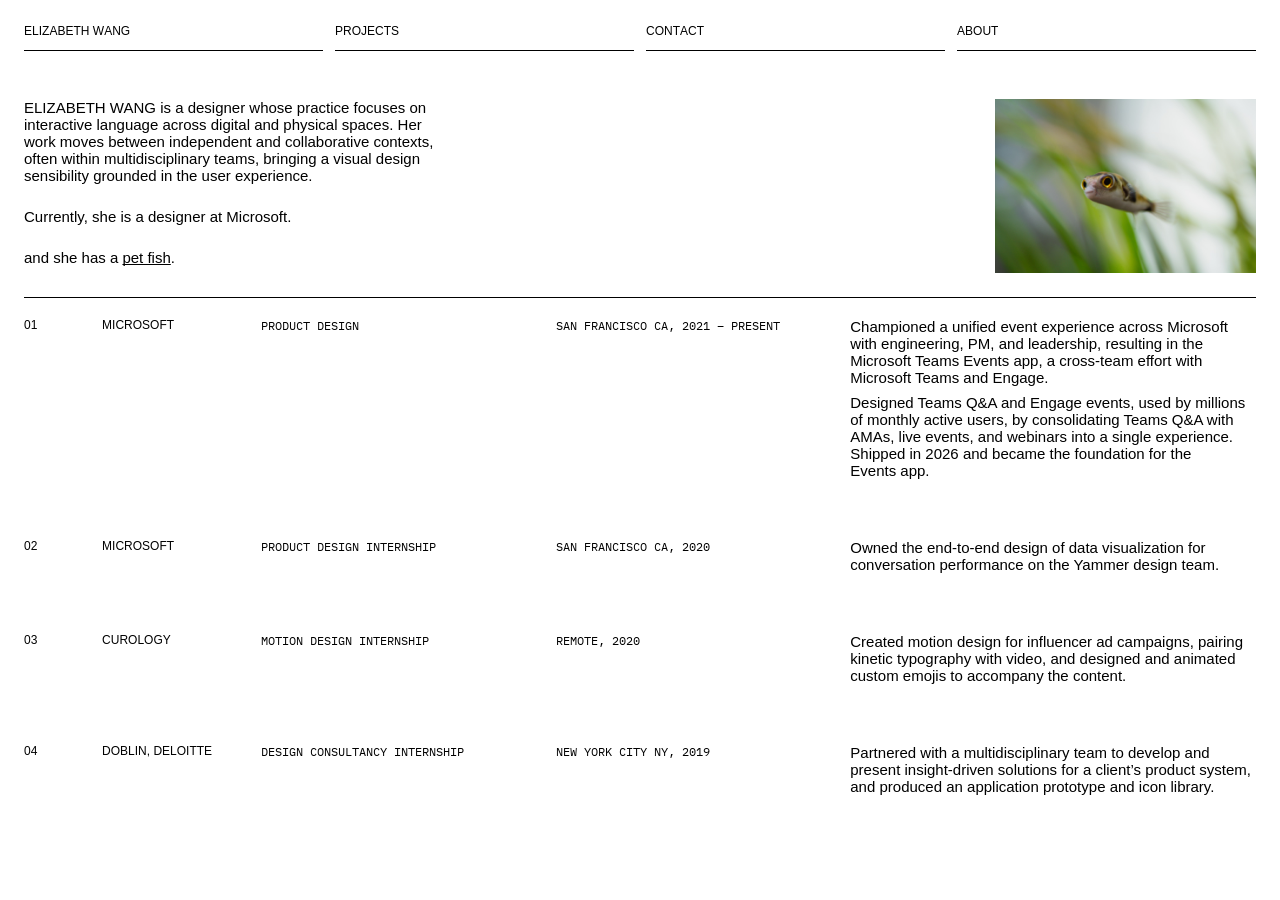
==== about.html @ db86a743 "Emoji Motion: reveal on scroll, larger camera Co-Authored-By: Claude Opus 5.5 <noreply@anthropic.com" ====
<!doctype html>
<html lang="en">
  <head>
    <meta charset="utf-8" />
    <meta name="viewport" content="width=device-width, initial-scale=1" />
    <link rel="icon" href="favicon-32.png" sizes="32x32" type="image/png" />
    <link rel="icon" href="favicon.svg" type="image/svg+xml" />
    <link rel="apple-touch-icon" href="apple-touch-icon.png" />
    <title>About — Elizabeth Wang</title>
    <meta name="description" content="About Elizabeth Wang — designer at Microsoft." />
    <link rel="preconnect" href="https://fonts.googleapis.com" />
    <link rel="preconnect" href="https://fonts.gstatic.com" crossorigin />
    <link href="https://fonts.googleapis.com/css2?family=IBM+Plex+Mono&display=swap" rel="stylesheet" />
    <link rel="stylesheet" href="styles.css?v=20261118o" />
    <script>
      // Theme before first paint. A saved choice (from clicking the circle) wins;
      // otherwise first-time visitors get dark mode when it is night in San Francisco.
      (function () {
        var NIGHT_START = 18; // 6 PM
        var NIGHT_END = 6; // 6 AM
        var theme = null;
        try {
          theme = localStorage.getItem("theme");
        } catch (e) {}
        if (theme !== "dark" && theme !== "light") {
          var hour = Number(
            new Intl.DateTimeFormat("en-US", { timeZone: "America/Los_Angeles", hour: "numeric", hourCycle: "h23" }).format(new Date())
          );
          theme = hour >= NIGHT_START || hour < NIGHT_END ? "dark" : "light";
        }
        if (theme === "dark") document.documentElement.dataset.theme = "dark";
      })();
    </script>
  </head>
  <body>
    <div class="page-about">
      <header class="site-header">
        <nav class="nav-item">
          <a href="index.html">Elizabeth Wang</a>
          <img class="rule" src="assets/icons/rule.svg" alt="" />
        </nav>
        <div class="nav-item nav-dropdown">
          <button class="nav-button" type="button" aria-expanded="false" aria-controls="projects-menu">Projects</button>
          <img class="rule" src="assets/icons/rule.svg" alt="" />
          <div id="projects-menu" class="dropdown-menu">
            <a class="split-target" href="events-app.html">Teams Events App</a>
            <a class="split-target" href="teams-qa.html">Teams Q&amp;A + Engage Events</a>
            <a class="split-target" href="bell-plus.html">bell.plus</a>
            <a class="split-target" href="emoji-motion.html">Emoji Motion Design</a>
            <a class="split-target" href="play.html" data-transition>Play</a>
          </div>
        </div>
        <div class="nav-item nav-dropdown">
          <button class="nav-button" type="button" aria-expanded="false" aria-controls="contact-menu">Contact</button>
          <img class="rule" src="assets/icons/rule.svg" alt="" />
          <div id="contact-menu" class="dropdown-menu">
            <button class="copy-email" type="button" data-email="wange1128@gmail.com" aria-label="Copy email address">
              <span class="copy-label copy-label--default split-target">Email</span>
              <span class="copy-label copy-label--done" aria-hidden="true">Copied email</span>
            </button>
            <a class="split-target" href="https://www.linkedin.com/in/elizabeth-wang-design/" target="_blank" rel="noopener">LinkedIn</a>
          </div>
        </div>
        <div class="nav-item nav-about">
          <a href="about.html" aria-current="page">About</a>
          <img class="rule" src="assets/icons/rule.svg" alt="" />
        </div>
        <button class="menu-toggle" type="button" aria-expanded="false" aria-controls="mobile-menu">[MENU]</button>
      </header>

      <nav id="mobile-menu" class="mobile-menu" aria-label="Menu" hidden>
        <div class="nav-item">
          <a href="index.html#projects">Projects</a>
          <img class="rule" src="assets/icons/rule.svg" alt="" />
        </div>
        <div class="nav-item">
          <button class="copy-email" type="button" data-email="wange1128@gmail.com" aria-label="Copy email address">
            <span class="copy-label copy-label--default split-target">Email</span>
            <span class="copy-label copy-label--done" aria-hidden="true">Copied email</span>
          </button>
          <img class="rule" src="assets/icons/rule.svg" alt="" />
        </div>
        <div class="nav-item">
          <a href="about.html" aria-current="page">About</a>
          <img class="rule" src="assets/icons/rule.svg" alt="" />
        </div>
      </nav>

      <main>
        <section class="intro">
          <div class="intro-text">
            <p>
              ELIZABETH WANG is a designer whose practice focuses on interactive
              language across digital and physical spaces. Her work moves between
              independent and collaborative contexts, often within
              multidisciplinary teams, bringing a visual design sensibility
              grounded in the user experience.
            </p>
            <p>Currently, she is a designer at Microsoft.</p>
            <p>and she has a <a href="https://friend.fish" target="_blank" rel="noopener" data-hover-video="assets/images/friend-fish.mp4">pet fish</a>.</p>
          </div>
          <img
            id="pet-fish"
            class="intro-photo"
            src="assets/images/pet-fish.jpg"
            alt="A small pufferfish swimming among green aquarium plants"
          />
        </section>

        <div class="divider">
          <img class="rule" src="assets/icons/rule.svg" alt="" />
        </div>

        <section class="experience" aria-label="Experience">
          <div class="experience-table">
            <div class="experience-row">
              <p class="num">01</p>
              <p class="company">Microsoft</p>
              <p class="role mono">Product design</p>
              <p class="place mono">San Francisco CA, 2021 – Present</p>
              <div class="desc">
                <p>
                  Championed a unified event experience across Microsoft with
                  engineering, PM, and leadership, resulting in the Microsoft
                  Teams Events app, a cross-team effort with Microsoft Teams and
                  Engage.
                </p>
                <p>
                  Designed Teams Q&amp;A and Engage events, used by millions of
                  monthly active users, by consolidating Teams Q&amp;A with AMAs,
                  live events, and webinars into a single experience. Shipped in
                  2026 and became the foundation for the Events app.
                </p>
              </div>
            </div>

            <div class="experience-row">
              <p class="num">02</p>
              <p class="company">Microsoft</p>
              <p class="role mono">Product design internship</p>
              <p class="place mono">San Francisco CA, 2020</p>
              <div class="desc">
                <p>
                  Owned the end-to-end design of data visualization for
                  conversation performance on the Yammer design team.
                </p>
              </div>
            </div>

            <div class="experience-row">
              <p class="num">03</p>
              <p class="company">curology</p>
              <p class="role mono">Motion design internship</p>
              <p class="place mono">Remote, 2020</p>
              <div class="desc">
                <p>
                  Created motion design for influencer ad campaigns, pairing
                  kinetic typography with video, and designed and animated custom
                  emojis to accompany the content.
                </p>
              </div>
            </div>

            <div class="experience-row">
              <p class="num">04</p>
              <p class="company">Doblin, Deloitte</p>
              <p class="role mono">Design consultancy internship</p>
              <p class="place mono">New York City NY, 2019</p>
              <div class="desc">
                <p>
                  Partnered with a multidisciplinary team to develop and present
                  insight-driven solutions for a client’s product system, and
                  produced an application prototype and icon library.
                </p>
              </div>
            </div>
          </div>
        </section>
      </main>
    </div>
    <span class="sr-only" role="status" aria-live="polite" data-copy-status></span>
    <script src="main.js?v=20261116z"></script>
  </body>
</html>
---- styles.css ----
/* ---------- Tokens ---------- */
:root {
  --color-bg: #ffffff;
  --color-text: #000000;
  --color-placeholder: #000000;

  --font-sans: "Helvetica Neue", Helvetica, Arial, sans-serif;
  --font-mono: "IBM Plex Mono", ui-monospace, Menlo, monospace;

  --text-sm: 12px;
  --text-md: 15px;

  --gutter: 24px;
  --nav-gap: 12px;

  --theme-ease: 0.4s ease;

  /* Glide to a project when it's picked from the Projects dropdown */
  scroll-behavior: smooth;

  /* Project tile background (projects 01–03) */
  --tile-bg: #e8e8e8;
  --tile-bg-hover: #dfdfdf;

  /* The rule SVGs are drawn in black; invert them in dark mode */
  --line-filter: none;
}

/* Dark mode: toggled by the circle/moon button in the header (main.js) */
:root[data-theme="dark"] {
  --color-bg: #000000;
  --color-text: #ffffff;
  --color-placeholder: #1a1a1a;
  --tile-bg: #1c1c1c;
  --tile-bg-hover: #242424;
  --line-filter: invert(1);
  color-scheme: dark;
}

/* ---------- Base ---------- */
*,
*::before,
*::after {
  box-sizing: border-box;
}

html,
body {
  margin: 0;
  padding: 0;
}

body {
  background: var(--color-bg);
  color: var(--color-text);
  font-family: var(--font-sans);
  font-size: var(--text-sm);
  line-height: normal;
  -webkit-font-smoothing: antialiased;
  transition: background-color var(--theme-ease), color var(--theme-ease);
}

p {
  margin: 0;
}

/* Avoid orphans (a lone word on the last line) in text that wraps */
p,
li,
dt,
dd,
h1,
h2,
h3 {
  text-wrap: pretty;
}

a {
  color: inherit;
  text-decoration: none;
}

img {
  display: block;
}

.mono {
  font-family: var(--font-mono);
}

.rule {
  width: 100%;
  height: 1px;
  filter: var(--line-filter);
  transition: filter var(--theme-ease);
}

/* ---------- Theme toggle (circle → crescent moon) ---------- */
.theme-toggle {
  width: 12px;
  height: 12px;
  flex-shrink: 0;
  padding: 0;
  border: 0;
  border-radius: 50%;
  background: transparent;
  color: inherit;
  cursor: pointer;
  /* Solid circle: an inset shadow that fills the whole button */
  box-shadow: inset 0 0 0 6px currentColor;
  transition: box-shadow 0.5s cubic-bezier(0.7, 0, 0.2, 1);
}

/* Crescent: shift the fill so only a sliver is left */
:root[data-theme="dark"] .theme-toggle {
  box-shadow: inset 4px -3px 0 0 currentColor;
}

/* Invisible 36px hit area so the 12px circle is easy to tap */
.theme-toggle {
  position: relative;
  -webkit-tap-highlight-color: transparent;
}

.theme-toggle::after {
  content: "";
  position: absolute;
  inset: -12px;
}

.theme-toggle:focus-visible {
  outline: 1px solid currentColor;
  outline-offset: 3px;
}

.project-image {
  transition: background-color var(--theme-ease);
}

/* ---------- Header ---------- */
/* Stays at the top of the window on every page while the page scrolls.
   z-index 25 keeps it (and its dropdowns) above the page and above the
   mobile menu panel (20), so the name and [MENU] stay visible over it. */
.site-header {
  position: sticky;
  top: 0;
  z-index: 25;
  display: flex;
  gap: var(--nav-gap);
  align-items: flex-start;
  padding: var(--gutter);
  width: 100%;
}

/* The header's backdrop stops at the underline (the bottom of its content),
   not at the bottom of its padding, so page content shows right up to the line */
.site-header::before {
  content: "";
  position: absolute;
  inset: 0 0 var(--gutter) 0;
  z-index: -1;
  background: var(--color-bg);
  transition: background-color var(--theme-ease);
}

/* When the header shows the circle, time and location (homepage), those rows
   sit below the line, so keep the 24px under them covered too */
.site-header:has(.nav-meta)::before {
  bottom: 0;
}

/* ...but with the mobile menu open those rows are hidden, so stop at the
   line again, or the backing covers the first menu link */
body.menu-open .site-header::before {
  bottom: var(--gutter);
}

.nav-item {
  flex: 1 0 0;
  min-width: 0;
  display: flex;
  flex-direction: column;
  gap: 12px;
  text-transform: uppercase;
  white-space: nowrap;
}

.nav-item > a,
.nav-item > .nav-button {
  align-self: flex-start;
}

/* Buttons that should look like the plain text nav links */
.nav-button,
.copy-email {
  padding: 0;
  border: 0;
  background: transparent;
  color: inherit;
  font: inherit;
  text-transform: inherit;
  text-align: left;
  cursor: pointer;
}

/* ---------- Header dropdowns: Projects, Contact (desktop) ----------
   Opens on hover, on keyboard focus, or (touch screens) when tapped.
   It is positioned out of flow so only the label itself, not the empty space
   below it, starts the hover; the 12px top padding bridges the gap. */
.nav-dropdown {
  position: relative;
}

.dropdown-menu {
  position: absolute;
  top: 100%;
  left: 0;
  right: 0;
  z-index: 10;
  padding-top: 12px;
  display: flex;
  flex-direction: column;
  align-items: flex-start;
  gap: 12px;
  opacity: 0;
  visibility: hidden;
  transform: translateY(-6px);
  transition: opacity 0.3s ease, transform 0.3s ease, visibility 0s 0.3s;
}

/* While a dropdown is open, fade the page content back so the list reads
   cleanly where it runs over it (e.g. the bio on the about page) */
main {
  transition: opacity 0.3s ease;
}

body:has(.nav-dropdown:hover) main,
body:has(.nav-dropdown :focus-visible) main,
body:has(.nav-dropdown.is-open) main,
body:has(.nav-dropdown:hover) .toolbox,
body:has(.nav-dropdown :focus-visible) .toolbox,
body:has(.nav-dropdown.is-open) .toolbox {
  opacity: 0.12;
}

.nav-dropdown:hover .dropdown-menu,
.nav-dropdown:has(:focus-visible) .dropdown-menu,
.nav-dropdown.is-open .dropdown-menu {
  opacity: 1;
  visibility: visible;
  transform: none;
  transition: opacity 0.3s ease, transform 0.3s ease, visibility 0s;
}

/* ---------- Copy email: EMAIL rolls up, COPIED EMAIL rolls in, then back ---------- */
.copy-email {
  display: inline-grid;
  align-self: flex-start;
  overflow: hidden;
  line-height: 14px;
}

.copy-label {
  grid-area: 1 / 1;
  white-space: nowrap;
  transition: transform 0.5s cubic-bezier(0.7, 0, 0.2, 1);
}

.copy-label--done {
  transform: translateY(100%);
}

.copy-email.is-copied .copy-label--default {
  transform: translateY(-100%);
}

.copy-email.is-copied .copy-label--done {
  transform: none;
}

.sr-only {
  position: absolute;
  width: 1px;
  height: 1px;
  overflow: hidden;
  clip: rect(0 0 0 0);
  white-space: nowrap;
}

/* Split-text hover: letters roll up together and a copy rolls in from below.
   Letters are wrapped by main.js; add `transition-delay: calc(var(--i) * 20ms)`
   to .char to stagger them left to right. */
.split {
  --split-lh: 1.1667em; /* 14px at 12px, matching the Figma text box */
  position: relative; /* keeps its hidden screen-reader text inside it */
  display: inline-flex;
  overflow: hidden;
  line-height: var(--split-lh);
}

.split .char {
  display: inline-block;
  white-space: pre;
  text-shadow: 0 var(--split-lh) currentColor;
  transition: transform 0.5s cubic-bezier(0.7, 0, 0.2, 1);
}

.split:hover .char,
.split:focus-visible .char,
.copy-email:hover .split .char,
.copy-email:focus-visible .split .char {
  transform: translateY(calc(-1 * var(--split-lh)));
}

@media (prefers-reduced-motion: reduce) {
  :root,
  .carousel {
    scroll-behavior: auto;
  }

  .split .char,
  .theme-toggle,
  body,
  .rule,
  .project-image,
  .dropdown-menu,
  .nav-dropdown:hover .dropdown-menu,
  .nav-dropdown:has(:focus-visible) .dropdown-menu,
  .nav-dropdown.is-open .dropdown-menu,
  .copy-label,
  .project-image .inset,
  .project-image > .cover {
    transition: none;
  }

  html .project:hover .project-image,
  html .project:hover .project-image > .cover {
    --zoom: 1;
  }
}

.nav-meta {
  display: flex;
  align-items: center;
  justify-content: space-between;
  width: 100%;
  font-family: var(--font-mono);
  white-space: nowrap;
}

.nav-meta .dot {
  width: 12px;
  height: 12px;
  flex-shrink: 0;
}

/* ---------- Home ---------- */
.page-home {
  min-height: 100vh;
  min-height: 100dvh;
  display: flex;
  flex-direction: column;
  justify-content: space-between;
  padding-bottom: var(--gutter);
}

.carousel {
  display: flex;
  gap: var(--gutter);
  padding: var(--gutter) var(--gutter) 0;
  overflow-x: auto;
  scroll-snap-type: x proximity;
  scroll-behavior: smooth;
  scroll-padding-left: var(--gutter);
  scrollbar-width: none;
}

.carousel::-webkit-scrollbar {
  display: none;
}

.project {
  flex-shrink: 0;
  display: flex;
  flex-direction: column;
  gap: 8px;
  width: 645px;
  scroll-snap-align: start;
}

.project-title {
  display: flex;
  gap: var(--gutter);
  text-transform: uppercase;
  white-space: pre;
}

.project-image {
  position: relative;
  width: 100%;
  aspect-ratio: 645 / 440;
  overflow: hidden;
  background: var(--color-placeholder);
}

.project-image > .cover {
  position: absolute;
  inset: 0;
  width: 100%;
  height: 100%;
  object-fit: cover;
}

/* Inset screenshot (project 01): 517×336 centered in a 645×440 frame */
.project-image .inset {
  position: absolute;
  left: 50%;
  top: 50%;
  width: calc(517 / 645 * 100%);
  height: calc(336 / 440 * 100%);
  transform: translate(-50%, -50%);
  border-radius: 6px;
  overflow: hidden;
  box-shadow: 0 4px 16px 2px rgba(0, 0, 0, 0.15);
}

.project-image .inset img {
  width: 100%;
  height: 100%;
  object-fit: cover;
  object-position: top;
}

/* Variant for images that already include their own rounded corners and
   drop shadow (project 01): show the whole image, add no frame of our own.
   553×372 image in a 645×440 tile; its window part lines up with the 517×336 slot. */
.project-image .inset.inset--baked {
  width: calc(553 / 645 * 100%);
  height: calc(372 / 440 * 100%);
  border-radius: 0;
  overflow: visible;
  box-shadow: none;
}

.project-image .inset.inset--baked img {
  object-fit: contain;
}

/* Variant for the screen recording (project 01): same width as the
   screenshot slot, and the height comes from the video itself, so a
   re-export with different proportions still fits with no gaps. Keeps the
   standard rounded frame and shadow. */
.project-image .inset.inset--motion {
  width: calc(460 / 645 * 100%); /* a little smaller than the screenshot slot, so it sits with room around it */
  height: auto;
}

.project-image .inset.inset--motion video {
  display: block;
  width: 100%;
  height: auto;
}

@media (hover: hover) {
  .project:hover .project-image .inset.inset--baked {
    box-shadow: none;
  }
}

/* Three emoji GIFs side by side, centred in the tile (project 03) */
.project-image .gif-row {
  position: absolute;
  inset: 0;
  display: flex;
  align-items: center;
  justify-content: center;
  padding: 0 4%;
}

.project-image .gif-row img {
  width: 30%;
  aspect-ratio: 1;
  object-fit: contain;
}

/* The OK hand sits high and small in its own frame; nudge it down and up a
   size so it lines up with the popper and the box */
.project-image .gif-row img.gif-ok {
  transform: translateY(9%) scale(1.15);
}

/* Projects 01–03: plain grey tile (light grey, or dark grey in dark mode) */
.project-image.tile {
  background: var(--tile-bg);
}

/* ---------- Project hover ----------
   On hover: the title rolls (split text), the tile darkens a touch, the
   image eases in and drifts gently against the cursor, and a [VIEW] label
   follows the cursor. main.js sets --px/--py (-1…1) and --mx/--my (px). */
.project-image {
  --px: 0;
  --py: 0;
  --zoom: 1;
  --drift: 10px;
}

.project-image .inset,
.project-image > .cover,
.project-image .gif-row {
  transition: transform 0.8s cubic-bezier(0.2, 0.7, 0.2, 1),
    box-shadow 0.8s cubic-bezier(0.2, 0.7, 0.2, 1);
}

.project-image .inset {
  transform: translate(-50%, -50%)
    translate(calc(var(--px) * var(--drift) * -1), calc(var(--py) * var(--drift) * -1))
    scale(var(--zoom));
}

.project-image > .cover,
.project-image .gif-row {
  transform: translate(calc(var(--px) * var(--drift) * -1), calc(var(--py) * var(--drift) * -1))
    scale(var(--zoom));
}

/* The faint silk behind a screen recording (the two Microsoft projects) is
   the backdrop, not the image: it stays put while the screen drifts */
.project-image[data-silk="subtle"] > .silk-canvas {
  transform: none;
}

.project-cursor {
  position: absolute;
  left: 0;
  top: 0;
  z-index: 2;
  pointer-events: none;
  font-family: var(--font-mono);
  font-size: var(--text-sm);
  line-height: 14px;
  white-space: nowrap;
  /* Inverts whatever is underneath, so it reads on light, dark and photos */
  color: #fff;
  mix-blend-mode: difference;
  opacity: 0;
  /* Centred on the pointer: [VIEW] stands in for the cursor itself */
  transform: translate(calc(var(--mx, 0px) - 50%), calc(var(--my, 0px) - 50%));
  transition: opacity 0.12s ease;
}

@media (hover: hover) {
  .project:hover .project-image {
    --zoom: 1.035;
  }

  .project:hover .project-image > .cover {
    --zoom: 1.06; /* a bit more, so drifting never shows an edge */
  }

  .project:hover .project-image .inset {
    box-shadow: 0 12px 32px 4px rgba(0, 0, 0, 0.22);
  }

  .project:hover .project-image.tile {
    background: var(--tile-bg-hover);
  }

  .project-image:hover .project-cursor {
    opacity: 1;
  }

  /* Over a project image the normal pointer is hidden; [VIEW] is the cursor.
     (While a toolbox tool is on, the tool's own cursor still wins.) */
  .project-image,
  .project-image * {
    cursor: none;
  }

  .project:hover .project-title .char {
    transform: translateY(calc(-1 * var(--split-lh)));
  }
}

/* ---------- About ---------- */
.page-about {
  padding-bottom: var(--gutter);
}

.intro {
  display: flex;
  justify-content: space-between;
  gap: var(--gutter);
  padding: var(--gutter);
}

.intro-text {
  display: flex;
  flex-direction: column;
  gap: var(--gutter);
  width: 420px;
  max-width: 100%;
  font-size: var(--text-md);
}

.intro-text a {
  text-decoration: underline;
  text-decoration-skip-ink: none;
}

.intro-photo {
  flex-shrink: 0;
  width: 261px;
  aspect-ratio: 4096 / 2731;
  object-fit: cover;
}

.divider {
  padding: 0 var(--gutter);
}

.experience {
  padding: 20px var(--gutter);
}

.experience-table {
  display: grid;
  grid-template-columns:
    minmax(0, 0.2fr) minmax(0, 0.5fr) minmax(0, 1fr) minmax(0, 1fr)
    minmax(0, 1.5fr);
  column-gap: var(--gutter);
  row-gap: 60px;
  font-size: var(--text-sm);
}

.experience-row {
  display: contents;
}

.experience-row .company,
.experience-row .role,
.experience-row .place {
  text-transform: uppercase;
}

.experience-row .desc {
  font-size: var(--text-md);
}

.experience-row .desc p + p {
  margin-top: 8px;
}

/* ---------- Responsive ---------- */
/* Below 840px the four header columns can't fit on one row (the About
   column needs ~185px for the dot + clock), so the header collapses to
   name + [MENU] instead of stacking. Keep in sync with NAV_COLLAPSE in main.js. */
@media (max-width: 839px) {
  .site-header {
    display: grid;
    grid-template-columns: 1fr;
    row-gap: 12px;
  }

  .site-header > .nav-item:not(:first-child):not(.nav-about),
  .nav-about > a,
  .nav-about > .rule {
    display: none;
  }

  /* Name and button stay above the open menu panel */
  .site-header > .nav-item:first-child,
  .menu-toggle {
    position: relative;
    z-index: 30;
  }

  .site-header .menu-toggle {
    display: block;
    position: absolute;
    top: var(--gutter);
    right: var(--gutter);
  }

  .mobile-menu:not([hidden]) {
    display: flex;
  }

  /* The open menu panel starts right under the name row; collapse the
     clock rows so the header doesn't cover the menu links */
  body.menu-open .site-header .nav-about {
    display: none;
  }

  /* Project pages have no clock or location, so on small screens the About
     column is empty; drop it so the header is just the name row */
  .site-header .nav-about:not(:has(.nav-meta)) {
    display: none;
  }

  body.menu-open {
    overflow: hidden;
  }

  /* Projects: vertical stack with a divider line above each one */
  .carousel {
    flex-direction: column;
    overflow-x: visible;
    scroll-snap-type: none;
  }

  .project {
    width: 100%;
    padding-top: 12px;
    border-top: 1px solid var(--color-text);
    transition: border-color var(--theme-ease);
  }
}

@media (max-width: 900px) {
  .experience-table {
    grid-template-columns: 32px 1fr;
    row-gap: 6px;
  }

  .experience-row .num {
    grid-row: span 4;
  }

  .experience-row .desc {
    margin-bottom: 36px;
    margin-top: 6px;
  }
}

@media (max-width: 640px) {
  :root {
    --gutter: 16px;
  }

  .intro {
    flex-direction: column;
  }

  .intro-text {
    width: 100%;
  }

  .intro-photo {
    display: none;
  }
}

/* ---------- Mobile menu ---------- */
.menu-toggle {
  display: none;
  padding: 0;
  border: 0;
  background: transparent;
  color: inherit;
  font-family: var(--font-mono);
  font-size: var(--text-sm);
  line-height: 14px;
  cursor: pointer;
  -webkit-tap-highlight-color: transparent;
}

.menu-toggle::after {
  /* Larger invisible tap area */
  content: "";
  position: absolute;
  inset: -12px;
}

.mobile-menu {
  display: none;
  position: fixed;
  inset: 0;
  z-index: 20;
  flex-direction: column;
  gap: 20px;
  /* Starts below the name + rule row (24 + 14 + 12 + 1) plus a gap */
  padding: calc(var(--gutter) + 14px + 12px + 1px + 20px) var(--gutter)
    var(--gutter);
  background: var(--color-bg);
  overflow-y: auto;
}

.mobile-menu .nav-item {
  flex: none;
  position: relative;
}

/* The whole row is the tap target: an invisible layer over the full width,
   from halfway into the gap above to halfway into the gap below */
.mobile-menu .nav-item > a::after,
.mobile-menu .nav-item > .copy-email::after {
  content: "";
  position: absolute;
  inset: -10px 0;
}

/* Links are positioned for their letter roll; unset it here so the layer
   above stretches over the row, not just the word */
.mobile-menu .nav-item > a {
  position: static;
}

/* ---------- Creative toolbox (homepage; desktop with a mouse only) ----------
   [OPEN TOOLBOX] sits under ELIZABETH WANG, on the clock's row.
   Brush / flowers / fish draw on fixed layers over the page (toolbox.js). */
.toolbox {
  display: none;
}

@media (min-width: 840px) and (hover: hover) and (pointer: fine) {
  .toolbox {
    display: flex;
    align-items: center;
    gap: 16px;
    position: relative;
    z-index: 50; /* above the drawing layers */
    white-space: nowrap;
    transition: opacity 0.3s ease;
  }
}

.tool-btn {
  margin: 0 -3px;
  padding: 0 3px;
  border: 0;
  background: transparent;
  color: var(--color-text);
  font-family: var(--font-mono);
  font-size: var(--text-sm);
  line-height: 14px;
  text-transform: uppercase;
  white-space: nowrap;
  cursor: pointer;
  transition: background-color 0.2s ease, color 0.2s ease;
}

.tool-btn:hover {
  background: var(--tile-bg);
}

/* The tool that's switched on */
.tool-btn.is-active {
  background: var(--color-text);
  color: var(--color-bg);
}

.tool-btn:focus-visible {
  outline: 1px solid currentColor;
  outline-offset: 2px;
}

/* Keep the label width steady when it swaps to [CLOSE TOOLBOX] */
.toolbox-toggle {
  min-width: calc(19ch + 6px);
  text-align: left;
}

.toolbox-tools {
  display: flex;
  gap: 16px;
}

.toolbox-tools[hidden] {
  display: none;
}

.toolbox-tools .tool-btn {
  animation: tool-in 0.35s cubic-bezier(0.2, 0.7, 0.2, 1) both;
  animation-delay: calc(var(--i, 0) * 50ms);
}

@keyframes tool-in {
  from {
    opacity: 0;
    transform: translateX(-8px);
  }
}

/* Cursors while a tool is on */
body[data-tool="brush"],
body[data-tool="brush"] * {
  cursor: url("data:image/svg+xml,%3Csvg xmlns='http://www.w3.org/2000/svg' width='24' height='24'%3E%3Ccircle cx='12' cy='12' r='5' fill='none' stroke='white' stroke-width='3'/%3E%3Ccircle cx='12' cy='12' r='5' fill='none' stroke='black' stroke-width='1.25'/%3E%3C/svg%3E") 12 12, crosshair !important;
  user-select: none;
}

body[data-tool="flowers"] *,
body[data-tool="fish"] * {
  cursor: crosshair !important;
}

body[data-tool] .toolbox .tool-btn,
body[data-tool] .site-header a,
body[data-tool] .site-header button {
  cursor: pointer !important;
}

body[data-tool] .project-cursor {
  display: none;
}

/* Drawing layers: fixed over the viewport, never catch clicks */
.fx-canvas,
.fx-flowers {
  position: fixed;
  inset: 0;
  pointer-events: none;
}

.fx-flowers {
  z-index: 40;
}

.fx-fish {
  z-index: 41;
}

/* Doodle fish blend with the page the same way as the doodle flowers */
.fx-fish.is-doodle {
  mix-blend-mode: multiply;
}

:root[data-theme="dark"] .fx-fish.is-doodle {
  mix-blend-mode: difference;
}

.fx-brush {
  z-index: 42;
  transition: opacity 0.6s ease;
}

/* Fish chat bubble: rides along just above the fish that spoke.
   The outer box is positioned by toolbox.js; the inner body pops in and out. */
.fish-bubble {
  position: fixed;
  left: 0;
  top: 0;
  z-index: 43;
  pointer-events: none;
  transform: translate(-50%, -100%);
}

.fish-bubble-body {
  position: relative;
  display: block;
  padding: 4px 8px;
  border: 1px solid var(--color-text);
  border-radius: 10px;
  background: var(--color-bg);
  color: var(--color-text);
  font-family: var(--font-mono);
  font-size: var(--text-sm);
  line-height: 14px;
  white-space: nowrap;
  transform-origin: 50% 100%;
  animation: bubble-in 0.35s cubic-bezier(0.3, 1.6, 0.5, 1) both;
  transition: opacity 0.3s ease, transform 0.3s ease;
}

/* Little tail pointing down at the fish */
.fish-bubble-body::after {
  content: "";
  position: absolute;
  left: 50%;
  bottom: -5px;
  width: 8px;
  height: 8px;
  margin-left: -4px;
  background: var(--color-bg);
  border-right: 1px solid var(--color-text);
  border-bottom: 1px solid var(--color-text);
  transform: rotate(45deg);
}

.fish-bubble.is-leaving .fish-bubble-body {
  animation: none;
  opacity: 0;
  transform: translateY(-6px);
}

@keyframes bubble-in {
  from {
    opacity: 0;
    transform: scale(0.6);
  }
}

/* Flowers: the stem grows up from the click, leaves unfurl, petals bloom */
.flower {
  position: absolute;
  overflow: visible;
  transform-origin: 50% 100%;
  animation: fl-sway 3.2s ease-in-out 1.8s infinite alternate;
}

.fl-stem {
  stroke-dasharray: 1;
  stroke-dashoffset: 1;
  animation: fl-grow 0.8s cubic-bezier(0.3, 0.7, 0.3, 1) forwards;
}

.fl-leaf,
.fl-petal {
  transform-box: fill-box;
  transform-origin: 0% 50%;
  transform: scale(0);
}

.fl-leaf {
  animation: fl-pop 0.45s cubic-bezier(0.3, 1.5, 0.5, 1) forwards;
  animation-delay: var(--d, 0.4s);
}

.fl-petal {
  animation: fl-pop 0.55s cubic-bezier(0.3, 1.6, 0.5, 1) forwards;
  animation-delay: calc(0.72s + var(--i, 0) * 45ms);
}

.fl-center {
  transform-box: fill-box;
  transform-origin: 50% 50%;
  transform: scale(0);
  animation: fl-pop 0.4s cubic-bezier(0.3, 1.8, 0.5, 1) forwards;
  animation-delay: var(--d, 1.1s);
}

/* Doodle flowers: pen lines that draw themselves in, in the text colour */
.flower-doodle {
  color: var(--color-text);
}

/* Blend the doodle layer with the page so only the lines show:
   light mode multiplies (the tulip's page-coloured fill disappears, black
   lines stay black); dark mode uses difference (the black fill disappears,
   and white lines turn dark wherever they cross something light, like the
   white screenshot, so they never vanish) */
.fx-flowers.is-doodle {
  mix-blend-mode: multiply;
}

:root[data-theme="dark"] .fx-flowers.is-doodle {
  mix-blend-mode: difference;
}

.dd-line {
  fill: none;
  stroke: currentColor;
  stroke-width: 1.5;
  stroke-linecap: round;
  stroke-linejoin: round;
  stroke-dasharray: 1;
  stroke-dashoffset: 1;
  animation: fl-grow var(--t, 0.35s) ease-out var(--d, 0s) forwards;
}

/* The tulip's front petal is filled with the page colour (fading in as it's
   drawn) so it hides the outer petals' lines behind it */
.dd-line.dd-solid {
  fill: var(--color-bg);
  fill-opacity: 0;
  animation: fl-grow var(--t, 0.35s) ease-out var(--d, 0s) forwards,
    dd-fill 0.3s ease var(--d, 0s) forwards;
}

@keyframes dd-fill {
  to {
    fill-opacity: 1;
  }
}

.dd-dot {
  fill: currentColor;
  transform-box: fill-box;
  transform-origin: 50% 50%;
  transform: scale(0);
  animation: fl-pop 0.3s cubic-bezier(0.3, 1.8, 0.5, 1) var(--d, 1.4s) forwards;
}

/* Tulip leaves: long blades that rise from their base */
.fl-blade {
  transform-box: fill-box;
  transform-origin: 0% 100%;
  transform: scale(0);
  animation: fl-pop 0.6s cubic-bezier(0.3, 1.3, 0.5, 1) forwards;
  animation-delay: var(--d, 0.3s);
}

/* Tulip cup swells up from the top of the stem… */
.tl-cup {
  transform-box: fill-box;
  transform-origin: 50% 100%;
  transform: scale(0);
  animation: fl-pop 0.6s cubic-bezier(0.3, 1.5, 0.5, 1) 0.72s forwards;
}

/* …then its two outer petals ease open */
.tl-side {
  transform-box: fill-box;
  animation: tl-open 0.7s cubic-bezier(0.3, 1.4, 0.5, 1) 1.15s both;
}

.tl-side-l {
  transform-origin: 100% 100%;
  --open: -9deg;
}

.tl-side-r {
  transform-origin: 0% 100%;
  --open: 9deg;
}

@keyframes tl-open {
  from {
    transform: rotate(0deg);
  }
  to {
    transform: rotate(var(--open));
  }
}

@keyframes fl-grow {
  to {
    stroke-dashoffset: 0;
  }
}

@keyframes fl-pop {
  to {
    transform: scale(1);
  }
}

@keyframes fl-sway {
  from {
    transform: rotate(-2.5deg);
  }
  to {
    transform: rotate(2.5deg);
  }
}

/* Gravity reset: copies of the page's pieces fall and float back */
.reset-layer {
  position: fixed;
  inset: 0;
  /* Above the page, but below the flowers (40), fish (41) and brush (42),
     so those tumble off the screen in front of the falling page */
  z-index: 35;
  cursor: default;
}

@media (prefers-reduced-motion: reduce) {
  .flower,
  .fl-stem,
  .fl-leaf,
  .fl-petal,
  .fl-center,
  .fl-blade,
  .tl-cup,
  .tl-side,
  .dd-line,
  .dd-dot,
  .fish-bubble-body,
  .toolbox-tools .tool-btn {
    animation-duration: 0.01ms;
    animation-delay: 0s;
    animation-iteration-count: 1;
  }
}

/* ---------- Project page: Emoji Motion Design (emoji-motion.html) ----------
   The header stays at the top and the project info on the left stays put;
   only the work on the right scrolls. Left and right line up with the
   header's first two and last two columns. Stacks below 900px. */
.case {
  display: grid;
  grid-template-columns: repeat(4, minmax(0, 1fr));
  column-gap: var(--nav-gap);
  align-items: start;
  padding: 0 var(--gutter);
}

.case-info {
  grid-column: 1 / 3;
  display: flex;
  flex-direction: column;
  justify-content: space-between;
  gap: 48px;
  padding: 20px var(--gutter) var(--gutter) 0;
}

.case-top {
  display: flex;
  flex-direction: column;
  gap: 68px;
}

.case-title {
  margin: 0;
  font-size: 50px;
  font-weight: 500;
  line-height: 1.05; /* tight leading between the two title lines */
  text-transform: uppercase;
  max-width: 460px;
}

.case-meta {
  margin: 0;
  display: flex;
  flex-direction: column;
  gap: 2px;
  width: 420px;
  max-width: 100%;
  font-size: var(--text-md);
  text-transform: uppercase;
}

.case-meta > div {
  display: flex;
  justify-content: space-between;
  gap: var(--nav-gap);
}

.case-meta dd {
  margin: 0;
}

.case-client {
  font-weight: 500;
}

.case-desc {
  max-width: 420px; /* same width as the title and the details above */
  font-size: var(--text-md); /* 15px */
}

.case-work {
  grid-column: 3 / 5;
  display: flex;
  flex-direction: column;
  gap: var(--nav-gap);
  padding: 20px 0 var(--gutter);
}

.case-reel,
.case-tile {
  margin: 0;
  background: var(--tile-bg);
  transition: background-color var(--theme-ease);
}

/* A screenshot on a grey tile, like the homepage tiles (645 × 440) */
.case-shot {
  margin: 0;
  aspect-ratio: 645 / 440;
  display: flex;
  align-items: center;
  justify-content: center;
  background: var(--tile-bg);
  transition: background-color var(--theme-ease);
}

.case-shot img,
.case-shot video {
  width: calc(553 / 645 * 100%);
  height: auto;
}

/* Screen recording with its own window shape: round its corners to match
   and give it the soft shadow the screenshots have baked in */
.case-shot--motion video {
  display: block;
  border-radius: 8px;
  box-shadow: 0 4px 16px 2px rgba(0, 0, 0, 0.12);
}

.case-reel video {
  display: block;
  width: 100%;
  height: auto;
}

/* The reel should read as a GIF: never show play buttons or controls */
.case-reel video::-webkit-media-controls,
.case-reel video::-webkit-media-controls-start-playback-button,
.case-reel video::-webkit-media-controls-overlay-play-button {
  display: none !important;
  -webkit-appearance: none;
}

.case-grid {
  display: grid;
  grid-template-columns: repeat(2, minmax(0, 1fr));
  gap: var(--nav-gap);
}

/* Three across on wide screens; two across when the column gets narrow
   (stacked mobile layout, or a narrow desktop window) */
.case-grid--3 {
  grid-template-columns: repeat(3, minmax(0, 1fr));
}

@media (max-width: 1099px) {
  .case-grid--3 {
    grid-template-columns: repeat(2, minmax(0, 1fr));
  }
}

.case-tile {
  aspect-ratio: 1;
  display: flex;
  align-items: center;
  justify-content: center;
}

.case-tile img {
  width: 100%;
  height: 100%;
  object-fit: contain;
}

/* Desktop: the left column stays put under the header (main.js sets --header-h) */
@media (min-width: 900px) and (min-height: 560px) {
  .case-info {
    position: sticky;
    top: var(--header-h, 128px);
    height: calc(100vh - var(--header-h, 128px));
    height: calc(100dvh - var(--header-h, 128px));
    overflow: hidden;
  }
}

@media (max-width: 899px) {
  .case {
    grid-template-columns: minmax(0, 1fr);
  }

  .case-info,
  .case-work {
    grid-column: 1;
  }

  .case-info {
    padding-right: 0;
  }

  .case-top {
    gap: 40px;
  }
}

@media (max-width: 640px) {
  .case-title {
    font-size: 36px;
  }

  .case-meta {
    font-size: var(--text-sm);
  }
}

/* ---------- Case study story (events-app.html, teams-qa.html; motion in story.js) ----------
   Long-form sections in the scrolling right column. Layout switches on the
   column's own width (container queries), so it adapts whether the column is
   beside the fixed left side or full width on a phone. */
.story {
  --brand: #5b5fc7; /* Teams purple, for the event page mock */
  --brand-soft: #b5b8ff;
  --hairline: color-mix(in srgb, var(--color-text) 16%, transparent);
  container-type: inline-size;
  gap: 0;
  padding-bottom: 120px;
}

.story-section {
  display: flex;
  flex-direction: column;
  gap: 24px;
  padding-top: 140px;
}

.story-section:first-child {
  padding-top: 0;
}

.story-eyebrow {
  font-family: var(--font-mono);
  font-size: var(--text-sm);
  text-transform: uppercase;
  white-space: pre;
}

.story-headline {
  margin: -12px 0 0;
  max-width: 560px;
  font-size: 32px;
  font-weight: 500;
  line-height: 1.1;
}

.story-body {
  max-width: 560px;
  font-size: var(--text-md);
}

.story-label {
  margin: 0 0 8px;
  font-family: var(--font-mono);
  font-size: var(--text-sm);
  font-weight: 400;
  text-transform: uppercase;
}

.story-callout {
  max-width: 560px;
  font-size: 20px;
  line-height: 1.3;
}

.story-columns {
  display: grid;
  grid-template-columns: repeat(2, minmax(0, 1fr));
  gap: 24px;
  max-width: 640px;
  font-size: var(--text-md);
}

/* Fade/slide in when scrolled into view (story.js adds .is-in) */
.story-js .story [data-reveal] {
  opacity: 0;
  transform: translateY(16px);
  transition: opacity 0.7s ease, transform 0.7s cubic-bezier(0.2, 0.7, 0.2, 1);
}

.story-js .story [data-reveal].is-in {
  opacity: 1;
  transform: none;
}

/* ----- 01 The problem: sticky stage, five beats, then the merge ----- */
.problem {
  /* Scroll distance for the four beats, on top of one screen for the stage */
  height: calc(100vh - var(--header-h, 0px) + 4 * 45vh);
}

.problem-stage {
  position: sticky;
  top: var(--header-h, 0px);
  height: calc(100vh - var(--header-h, 0px));
  height: calc(100dvh - var(--header-h, 0px));
  display: flex;
  flex-direction: column;
  /* Content sits at the top; the 20px matches the left column, so the
     eyebrow lines up with the top of the project title */
  justify-content: flex-start;
  gap: 40px;
  padding: 20px 0 32px;
}

/* The pinned stage brings its own top padding */
.story {
  padding-top: 0;
}

.problem-stage .story-headline {
  margin-top: -28px; /* keep it close to the eyebrow despite the 40px gap */
}

.tools {
  --c: clamp(84px, calc((100% - 48px) / 5), 124px);
  /* Fills the stage between the headline and the beat caption, with the
     circles centered in it */
  position: relative;
  flex: 1;
  display: flex;
  flex-wrap: wrap;
  align-content: center;
  align-items: flex-start;
  justify-content: center;
  gap: 12px;
  font-family: var(--font-mono);
  text-transform: uppercase;
}

/* Each tool: a circle with just its name, and a caption below it */
.tool {
  width: var(--c);
  display: flex;
  flex-direction: column;
  align-items: center;
  gap: 12px;
  text-align: center;
  transition: transform 0.9s cubic-bezier(0.6, 0, 0.2, 1), opacity 0.6s ease;
}

.tool-circle {
  width: 100%;
  aspect-ratio: 1;
  border: 1px solid var(--color-text);
  border-radius: 50%;
  display: flex;
  align-items: center;
  justify-content: center;
  padding: 8px;
  font-size: var(--text-sm);
  line-height: 1.2;
}

/* Caption: what the tool is, then its fixed features (from beat 2) */
.tool-sub {
  display: flex;
  flex-direction: column;
  gap: 6px;
  min-height: 5.5em;
  opacity: 0;
  transform: translateY(-4px);
  transition: opacity 0.4s ease, transform 0.4s ease;
}

.tool-desc {
  font-family: var(--font-sans);
  font-size: var(--text-sm);
  line-height: 1.25;
  text-transform: none;
}

/* One feature per line */
.tool-features {
  display: flex;
  flex-direction: column;
  align-items: center;
  gap: 3px;
  font-size: 10px;
  line-height: 1.4;
}

.tool-features span {
  padding: 0 2px;
  transition: background-color 0.3s ease, color 0.3s ease;
}

/* Before the stage is reached, the circles wait; then they pop in one by one */
.story-js .problem:not(.is-in) .tool {
  opacity: 0;
  transform: translateY(var(--drop, 0px)) scale(0.7);
}

/* Beat 1: no captions yet, so the circles sit in the middle of the space;
   they glide up as the captions appear (story.js sets --drop) */
.problem[data-beat="0"] .tool {
  transform: translateY(var(--drop, 0px));
}

.story-js .problem.is-in .tool {
  transition-delay: calc(var(--i) * 0.08s);
}

/* Beat 2 onward: each tool shows its own fixed set of features */
.problem[data-beat="1"] .tool-sub,
.problem[data-beat="2"] .tool-sub {
  opacity: 1;
  transform: none;
}

/* Beat 3: registration and Q&A live in different tools; none has both */
.problem[data-beat="2"] .f-qa,
.problem[data-beat="2"] .f-reg {
  background: var(--color-text);
  color: var(--color-bg);
}

/* Beat 4: the five merge into one */
.problem[data-beat="3"] .tool {
  opacity: 0;
  transform: translate(var(--mx, 0px), var(--my, 0px)) scale(0.5);
  transition-delay: 0s;
}

/* Centered where the circles meet, a little bigger than one of them */
.tool-merged {
  position: absolute;
  left: 50%;
  top: 50%;
  width: calc(var(--c) * 1.2);
  aspect-ratio: 1;
  border-radius: 50%;
  display: flex;
  align-items: center;
  justify-content: center;
  background: var(--color-text);
  color: var(--color-bg);
  font-size: var(--text-sm);
  opacity: 0;
  transform: translate(-50%, -50%) scale(0.4);
  transition: opacity 0.5s ease 0.3s, transform 0.8s cubic-bezier(0.3, 1.4, 0.5, 1) 0.3s;
  pointer-events: none;
}

.problem[data-beat="3"] .tool-merged {
  opacity: 1;
  transform: translate(-50%, -50%) scale(1);
}

/* The features organizers now pick for themselves */
.tool-picks {
  position: absolute;
  left: 0;
  right: 0;
  top: 50%;
  margin: calc(var(--c) * 0.6 + 20px) 0 0; /* just under the merged circle */
  padding: 0;
  list-style: none;
  display: flex;
  flex-wrap: wrap;
  justify-content: center;
  gap: 8px;
  font-size: 11px;
  pointer-events: none;
}

.tool-picks li {
  padding: 4px 10px;
  border: 1px solid var(--color-text);
  border-radius: 999px;
  opacity: 0;
  transform: translateY(8px);
  transition: opacity 0.4s ease, transform 0.4s ease;
}

.problem[data-beat="3"] .tool-picks li {
  opacity: 1;
  transform: none;
  transition-delay: calc(0.7s + var(--i) * 0.1s);
}

/* One beat caption at a time */
.beats {
  display: grid;
  margin: 0;
  padding: 0;
  list-style: none;
  max-width: 560px;
  min-height: 6.5em;
  font-size: var(--text-md); /* 15px */
  line-height: 1.35;
  counter-reset: beat;
}

.beats li {
  grid-area: 1 / 1;
  counter-increment: beat;
  opacity: 0;
  transform: translateY(10px);
  transition: opacity 0.4s ease, transform 0.4s ease;
}

.beats li::before {
  content: "0" counter(beat) " / 04";
  display: block;
  margin-bottom: 8px;
  font-family: var(--font-mono);
  font-size: var(--text-sm);
}

.beats li.is-active {
  opacity: 1;
  transform: none;
  transition-delay: 0.1s;
}

/* ----- 02 The solution: the event path diagram ----- */
.flow-wrap {
  margin: 16px 0 0;
  padding: 56px 0 24px; /* on the page itself, no grey tile; room above for the bracket label */
  background: none;
  transition: background-color var(--theme-ease), opacity 0.7s ease, transform 0.7s ease;
}

.flow {
  --c: 68px;
  display: grid;
  grid-template-columns:
    auto minmax(84px, 1fr) var(--c) minmax(84px, 1fr) var(--c)
    minmax(20px, 0.4fr) var(--c) minmax(20px, 0.4fr) var(--c);
  grid-template-rows: auto var(--c);
  row-gap: 14px;
  align-items: center;
  font-family: var(--font-mono);
  font-size: 11px;
  text-transform: uppercase;
}

.flow > * {
  grid-row: 2;
}

.flow-start {
  padding-right: 10px;
  white-space: nowrap;
}

.flow-node {
  width: var(--c);
  height: var(--c);
  border-radius: 50%;
  display: grid;
  place-items: center;
  background: var(--color-text);
  color: var(--color-bg);
}

.flow-node--draft {
  background: transparent;
  color: inherit;
  border: 1px dashed var(--color-text);
}

.flow-arrow {
  position: relative;
  height: 1px;
  background: var(--color-text);
  transform-origin: left center;
}

.flow-arrow::after {
  /* Arrowhead */
  content: "";
  position: absolute;
  right: 0;
  top: 0;
  width: 7px;
  height: 7px;
  border-top: 1px solid var(--color-text);
  border-right: 1px solid var(--color-text);
  transform: translate(0, -50%) rotate(45deg);
  transform-origin: center;
}

.flow-arrow--tick::before {
  content: "";
  position: absolute;
  left: 0;
  top: -5px;
  width: 1px;
  height: 11px;
  background: var(--color-text);
}

.flow-arrow > span {
  position: absolute;
  left: 0;
  right: 0;
  bottom: 10px;
  text-align: center;
  font-family: var(--font-sans);
  font-size: 12px;
  font-weight: 500;
  text-transform: none;
  line-height: 1.2;
}

/* "Event lifecycle" bracket over before, during, after */
.flow-bracket {
  grid-row: 1;
  grid-column: 5 / 10;
  position: relative;
  height: 18px;
  border: 1px solid var(--color-text);
  border-bottom: 0;
  border-radius: 6px 6px 0 0;
  align-self: end;
}

.flow-bracket > span {
  position: absolute;
  left: 0;
  right: 0;
  bottom: calc(100% + 8px);
  text-align: center;
  white-space: nowrap;
}

/* Circles appear left to right, arrows draw between them */
.story-js .flow > * {
  opacity: 0;
  transition: opacity 0.4s ease, transform 0.5s cubic-bezier(0.3, 1.3, 0.5, 1);
  transition-delay: calc(0.2s + var(--i) * 0.28s);
}

.story-js .flow > .flow-node,
.story-js .flow > .flow-start {
  transform: scale(0.6);
}

.story-js .flow > .flow-arrow {
  transform: scaleX(0);
  transition-timing-function: ease, cubic-bezier(0.6, 0, 0.3, 1);
}

.story-js .flow > .flow-bracket {
  transform: scaleX(0.6);
}

.story-js .flow-arrow > span {
  opacity: 0;
  transition: opacity 0.4s ease;
  transition-delay: calc(0.5s + var(--i) * 0.28s);
}

.story-js .is-in .flow > * {
  opacity: 1;
  transform: none;
}

.story-js .is-in .flow-arrow > span {
  opacity: 1;
}

.flow-steps {
  margin: 8px 0 0;
  max-width: 640px;
}

.flow-steps > div {
  display: grid;
  grid-template-columns: 140px minmax(0, 1fr);
  gap: 12px;
  padding: 12px 0;
  border-top: 1px solid var(--hairline);
  font-size: var(--text-md);
}

.flow-steps dt {
  padding-top: 2px;
  font-family: var(--font-mono);
  font-size: var(--text-sm);
  text-transform: uppercase;
}

.flow-steps dd {
  margin: 0;
}

/* ----- 04 Draft mode and branding ----- */
.draft-demo {
  margin: 0;
  padding: 24px;
  display: flex;
  flex-direction: column;
  gap: 16px;
  background: var(--tile-bg);
  transition: background-color var(--theme-ease), opacity 0.7s ease, transform 0.7s ease;
}

.draft-steps {
  display: flex;
  flex-wrap: wrap;
  gap: 8px 20px;
  margin: 0;
  padding: 0;
  list-style: none;
  font-family: var(--font-mono);
  font-size: 11px;
  text-transform: uppercase;
}

.draft-steps li {
  opacity: 0.35;
  transition: opacity 0.3s ease;
}

.draft-steps li + li::before {
  content: "→ ";
}

.draft-demo[data-step="0"] .draft-steps li:nth-child(1),
.draft-demo[data-step="1"] .draft-steps li:nth-child(2),
.draft-demo[data-step="2"] .draft-steps li:nth-child(3),
.draft-demo[data-step="3"] .draft-steps li:nth-child(4) {
  opacity: 1;
}

.draft-page {
  position: relative;
  overflow: hidden;
  background: var(--color-bg);
  border: 1px solid var(--color-text);
  border-radius: 8px;
  transition: background-color var(--theme-ease);
}

.draft-demo[data-step="0"] .draft-page {
  border-style: dashed;
}

.draft-bar {
  display: grid;
  grid-template-columns: minmax(0, 1fr) auto;
  align-items: center;
  height: 40px;
  padding: 0 12px;
  border-bottom: 1px solid var(--hairline);
}

.draft-badge {
  grid-area: 1 / 1;
  justify-self: start;
  padding: 3px 8px;
  border: 1px solid var(--color-text);
  border-radius: 999px;
  font-family: var(--font-mono);
  font-size: 10px;
  text-transform: uppercase;
  white-space: nowrap;
  opacity: 0;
  transform: translateY(4px);
  transition: opacity 0.3s ease, transform 0.3s ease;
}

.draft-badge--live {
  border-color: var(--brand);
  background: var(--brand);
  color: #fff;
}

.draft-demo[data-step="0"] .draft-badge--draft,
.draft-demo[data-step="1"] .draft-badge--preview,
.draft-demo[data-step="2"] .draft-badge--brand,
.draft-demo[data-step="3"] .draft-badge--live {
  opacity: 1;
  transform: none;
}

.draft-swatches {
  grid-area: 1 / 2;
  display: flex;
  gap: 6px;
  opacity: 0;
  transition: opacity 0.3s ease;
}

.draft-swatches i {
  width: 14px;
  height: 14px;
  border-radius: 50%;
  background: var(--brand);
}

.draft-swatches i:nth-child(2) {
  background: var(--brand-soft);
}

.draft-swatches i:nth-child(3) {
  background: var(--color-text);
}

.draft-demo[data-step="2"] .draft-swatches {
  opacity: 1;
}

.draft-cover {
  position: relative;
  aspect-ratio: 16 / 4.5;
  display: grid;
  place-items: center;
  background: var(--tile-bg);
  font-family: var(--font-mono);
  font-size: 10px;
  text-transform: uppercase;
  transition: background-color var(--theme-ease);
}

.draft-cover::after {
  /* The organizer's cover image, fading in when branding is added */
  content: "";
  position: absolute;
  inset: 0;
  background: radial-gradient(circle at 78% 30%, var(--brand-soft), transparent 55%),
    linear-gradient(120deg, var(--brand), #8b8ff0 60%, var(--brand-soft));
  opacity: 0;
  transition: opacity 0.6s ease;
}

.draft-demo[data-step="2"] .draft-cover::after,
.draft-demo[data-step="3"] .draft-cover::after {
  opacity: 1;
}

.draft-body {
  display: flex;
  flex-direction: column;
  gap: 12px;
  padding: 16px;
}

.draft-title {
  font-size: 18px;
  font-weight: 500;
}

.draft-lines {
  display: flex;
  flex-direction: column;
  gap: 6px;
}

.draft-lines i {
  height: 6px;
  width: 90%;
  border-radius: 3px;
  background: var(--hairline);
}

.draft-lines i:nth-child(2) {
  width: 75%;
}

.draft-lines i:nth-child(3) {
  width: 55%;
}

.draft-actions {
  display: flex;
  gap: 8px;
}

.draft-btn {
  padding: 6px 14px;
  border: 1px solid var(--color-text);
  border-radius: 4px;
  background: var(--color-text);
  color: var(--color-bg);
  font-size: 12px;
  transition: background-color 0.4s ease, border-color 0.4s ease, color 0.4s ease;
}

.draft-btn--ghost {
  background: transparent;
  color: inherit;
}

.draft-demo[data-step="2"] .draft-btn:not(.draft-btn--ghost),
.draft-demo[data-step="3"] .draft-btn:not(.draft-btn--ghost) {
  border-color: var(--brand);
  background: var(--brand);
  color: #fff;
}

.draft-toast {
  position: absolute;
  right: 12px;
  bottom: 12px;
  padding: 6px 10px;
  border-radius: 4px;
  background: var(--color-text);
  color: var(--color-bg);
  font-family: var(--font-mono);
  font-size: 10px;
  text-transform: uppercase;
  opacity: 0;
  transform: translateY(8px);
  transition: opacity 0.3s ease 0.4s, transform 0.3s ease 0.4s;
}

.draft-demo[data-step="3"] .draft-toast {
  opacity: 1;
  transform: none;
}

/* ----- 05 Q&A across the event ----- */
.qa-stages {
  display: flex;
  flex-direction: column;
  gap: 12px;
  margin: 0;
  padding: 0;
  list-style: none;
}

.qa-stage {
  display: grid;
  grid-template-columns: minmax(0, 1fr) minmax(0, 1.15fr);
  gap: 24px;
  align-items: center;
  padding: 24px;
  background: var(--tile-bg);
  font-size: var(--text-md);
}

.qa-card {
  padding: 16px;
  border-radius: 8px;
  background: var(--color-bg);
  font-size: 13px;
  transition: background-color var(--theme-ease);
}

.qa-q {
  font-size: 14px;
  font-weight: 500;
}

.qa-meta,
.qa-tag,
.qa-mod,
.qa-source {
  font-family: var(--font-mono);
  font-size: 10px;
  text-transform: uppercase;
}

.qa-meta {
  margin-top: 6px;
  opacity: 0.6;
}

.qa-a {
  display: flex;
  flex-direction: column;
  align-items: flex-start;
  gap: 8px;
  margin-top: 12px;
  padding-top: 12px;
  border-top: 1px solid var(--hairline);
}

.qa-tag {
  padding: 2px 8px;
  border: 1px solid var(--color-text);
  border-radius: 999px;
}

.qa-tag--live::before {
  content: "";
  display: inline-block;
  width: 6px;
  height: 6px;
  margin-right: 6px;
  border-radius: 50%;
  background: #e5484d;
  vertical-align: 1px;
}

.qa-mod {
  display: flex;
  gap: 6px;
}

.qa-mod span {
  padding: 3px 6px;
  border: 1px solid var(--hairline);
  border-radius: 4px;
}

.qa-source {
  text-decoration: underline;
  text-underline-offset: 2px;
}

/* The answer arrives a beat after the question */
.story-js .qa-stage .qa-a {
  opacity: 0;
  transform: translateY(6px);
  transition: opacity 0.5s ease 0.6s, transform 0.5s ease 0.6s;
}

.story-js .qa-stage.is-in .qa-a {
  opacity: 1;
  transform: none;
}

/* ----- 06 Impact ----- */
.stats {
  display: grid;
  grid-template-columns: repeat(3, minmax(0, 1fr));
  gap: 24px;
  margin: 8px 0 0;
}

.stats > div {
  padding-top: 12px;
  border-top: 1px solid var(--color-text);
}

.stats dt {
  font-size: 36px;
  font-weight: 500;
  line-height: 1.1;
}

.stats dd {
  margin: 8px 0 0;
  font-size: var(--text-md);
}

.story-js .stats > div {
  opacity: 0;
  transform: translateY(12px);
  transition: opacity 0.6s ease, transform 0.6s ease;
  transition-delay: calc(0.15s + var(--i) * 0.15s);
}

.story-js .stats.is-in > div {
  opacity: 1;
  transform: none;
}

/* ----- Narrow column (phones, small windows) ----- */
@container (max-width: 600px) {
  .story-section {
    padding-top: 100px;
  }

  .story-headline {
    font-size: 26px;
  }

  .story-columns,
  .qa-stage,
  .stats {
    grid-template-columns: minmax(0, 1fr);
  }

  .qa-stage {
    padding: 16px;
    gap: 16px;
  }

  .flow-steps > div {
    grid-template-columns: minmax(0, 1fr);
    gap: 4px;
  }

  /* The path runs top to bottom, labels to the right of each arrow */
  .flow-wrap {
    padding: 32px 16px;
  }

  .flow {
    --c: 64px;
    display: flex;
    flex-direction: column;
    align-items: center;
  }

  .flow-start {
    padding: 0 0 4px;
  }

  .flow-arrow {
    width: 1px;
    height: 48px;
    margin: 4px 0;
    transform-origin: center top;
  }

  .story-js .flow-wrap:not(.is-in) .flow > .flow-arrow {
    transform: scaleY(0);
  }

  .flow-arrow::after {
    right: auto;
    top: auto;
    left: 0;
    bottom: 0;
    transform: translate(-50%, 0) rotate(135deg);
  }

  .flow-arrow--tick::before {
    top: 0;
    left: -5px;
    width: 11px;
    height: 1px;
  }

  .flow-arrow > span {
    left: 14px;
    right: auto;
    top: 50%;
    bottom: auto;
    transform: translateY(-50%);
    text-align: left;
    white-space: nowrap;
  }

  .flow-bracket {
    align-self: center;
    height: auto;
    margin: 16px 0 8px;
    border: 0;
  }

  .flow-bracket > span {
    position: static;
  }
}

@media (prefers-reduced-motion: reduce) {
  .story *,
  .story *::before,
  .story *::after {
    transition-duration: 0.01s !important;
    transition-delay: 0s !important;
  }
}

/* ---------- Page transition (main.js) ----------
   Leaving: the page blurs and fades away. Entering (Play gallery): it starts
   blurred and comes into focus. */
html.is-leaving body {
  filter: blur(18px);
  opacity: 0;
  pointer-events: none;
  transition: filter 0.6s ease, opacity 0.6s ease;
}

html.is-entering body {
  filter: blur(18px);
  opacity: 0;
}

html.is-entered body {
  transition: filter 0.8s ease, opacity 0.8s ease, background-color var(--theme-ease), color var(--theme-ease);
}

/* Over the Play tile animation, the ripple layer hides when the water is calm */
.project-image > .ripple-canvas.is-idle {
  visibility: hidden;
}

/* The silk and ripple canvases sit exactly over the Play tile image */
.project-image > .ripple-canvas,
.project-image > .silk-canvas {
  position: absolute;
  inset: 0;
  width: 100%;
  height: 100%;
}

/* ---------- Play gallery (play.html, play.js) ----------
   A full-screen wall of pieces you drag around; buttons float on top. */
.play-body {
  min-height: 100vh; /* keeps the fixed wall sized while the page blurs in/out */
  overflow: hidden;
  overscroll-behavior: none;
}

.play-world {
  position: fixed;
  inset: 0;
  overflow: hidden;
  cursor: grab;
  touch-action: none;
  user-select: none;
  -webkit-user-select: none;
}

.play-world.is-dragging {
  cursor: grabbing;
}

.play-item {
  position: absolute;
  left: 0;
  top: 0;
  will-change: transform;
  cursor: pointer;
  outline: none;
}

.play-world.is-dragging .play-item {
  cursor: grabbing;
}

/* Black and white until the piece has been opened */
.play-media {
  display: block;
  width: 100%;
  height: auto;
  pointer-events: none;
  filter: grayscale(1);
  transition: filter 0.8s ease;
}

.play-item.is-seen .play-media {
  filter: none;
}

/* Fish-eye wall (wall-lens.js): a full-screen canvas draws the pieces;
   the real pieces stay on top, invisible, for clicking and keyboard focus */
.play-wall {
  position: fixed;
  inset: 0;
  width: 100%;
  height: 100%;
  pointer-events: none;
}

.play-gl .play-media {
  opacity: 0;
}

.play-item:focus-visible {
  outline: 1px solid var(--color-text);
  outline-offset: 6px;
}

/* Bracketed mono buttons, on a backing so they read over photos */
.play-btn {
  position: fixed;
  z-index: 30;
  margin: 0;
  padding: 10px 14px;
  border: 1px solid var(--color-text);
  background: var(--color-bg);
  color: var(--color-text);
  font-family: var(--font-mono);
  font-size: var(--text-sm);
  line-height: 14px;
  text-transform: uppercase;
  cursor: pointer;
  transition: background-color 0.2s ease, color 0.2s ease;
}

.play-back {
  top: var(--gutter);
  left: var(--gutter);
}

.play-back:hover,
.play-back:focus-visible,
.play-close:hover,
.play-close:focus-visible {
  background: var(--color-text);
  color: var(--color-bg);
  outline: none;
}

.play-hint {
  right: var(--gutter);
  bottom: var(--gutter);
  cursor: default;
  pointer-events: none;
}

.play-hint::before {
  content: "[";
}

.play-hint::after {
  content: "]";
}

/* Opened piece: centered over a blurred wall */
.play-lightbox {
  position: fixed;
  inset: 0;
  z-index: 40;
  display: grid;
  place-items: center;
  padding: 72px var(--gutter);
  background: color-mix(in srgb, var(--color-bg) 70%, transparent);
  -webkit-backdrop-filter: blur(16px);
  backdrop-filter: blur(16px);
  opacity: 0;
  transition: opacity 0.3s ease;
}

.play-lightbox[hidden] {
  display: none;
}

.play-lightbox.is-open {
  opacity: 1;
}

.play-lightbox-media {
  display: grid;
  place-items: center;
  width: 100%;
  height: 100%;
}

/* Fit the whole piece on screen, leaving room for the [CLOSE] button */
.play-lightbox-media > * {
  display: block;
  width: auto;
  height: auto;
  max-width: calc(100vw - 2 * var(--gutter));
  max-height: calc(100vh - 144px);
  max-height: calc(100dvh - 144px);
  object-fit: contain;
  transform: scale(0.96);
  transition: transform 0.4s cubic-bezier(0.2, 0.7, 0.2, 1);
}

.play-lightbox.is-open .play-lightbox-media > * {
  transform: none;
}

.play-close {
  top: var(--gutter);
  right: var(--gutter);
}

.play-sound {
  top: var(--gutter);
  left: var(--gutter);
}

.play-sound[hidden] {
  display: none;
}

.play-sound:hover,
.play-sound:focus-visible {
  background: var(--color-text);
  color: var(--color-bg);
  outline: none;
}

/* ---------- Teams Q&A story pieces (teams-qa.html) ---------- */

/* Without the pinned Events App stage, the first section brings the 20px
   that lines its eyebrow up with the project title */
.story > .story-section:first-child:not(.problem) {
  padding-top: 20px;
}

.story-link {
  align-self: flex-start;
  font-family: var(--font-mono);
  font-size: var(--text-sm);
  text-transform: uppercase;
  text-decoration: underline;
  text-underline-offset: 3px;
}

.story-link:hover {
  text-decoration: none;
}

/* 01: the old event types, scattered */
.scatter {
  position: relative;
  height: 190px;
  max-width: 560px;
  font-family: var(--font-mono);
  font-size: 11px;
  text-transform: uppercase;
}

.scatter span {
  position: absolute;
  left: var(--x);
  top: var(--y);
  width: 96px;
  aspect-ratio: 1;
  display: grid;
  place-items: center;
  padding: 8px;
  text-align: center;
  border: 1px solid var(--color-text);
  border-radius: 50%;
}

.story-js .scatter span {
  opacity: 0;
  transform: translateY(10px) scale(0.85);
  transition: opacity 0.5s ease, transform 0.6s cubic-bezier(0.3, 1.4, 0.5, 1);
  transition-delay: calc(0.2s + var(--i) * 0.12s);
}

.story-js .scatter.is-in span {
  opacity: 1;
  transform: none;
}

/* 02: three event types flow into one shared feed */
.feed-diagram {
  margin: 0;
  padding: 24px;
  background: var(--tile-bg);
  transition: background-color var(--theme-ease), opacity 0.7s ease, transform 0.7s ease;
}

.feed-types {
  display: grid;
  grid-template-columns: repeat(3, minmax(0, 1fr));
  gap: 12px;
}

.feed-type {
  padding: 16px;
  border-radius: 8px;
  background: var(--color-bg);
  font-size: 13px;
  transition: background-color var(--theme-ease);
}

.feed-lines {
  display: block;
  width: 100%; /* x 50 / 150 / 250 of 300 = the middle of each card */
  height: 48px;
  margin: 0 auto;
  overflow: visible;
}

.feed-lines path {
  fill: none;
  stroke: var(--color-text);
  stroke-width: 1;
  vector-effect: non-scaling-stroke;
}

.feed-box {
  padding: 16px;
  border: 1px solid var(--color-text);
  border-radius: 8px;
  background: var(--color-bg);
  transition: background-color var(--theme-ease);
}

.feed-row {
  display: flex;
  align-items: center;
  gap: 10px;
  padding: 8px 0;
  border-top: 1px solid var(--hairline);
}

.feed-row i {
  flex: 1;
  height: 6px;
  border-radius: 3px;
  background: var(--hairline);
}

.feed-tag {
  padding: 2px 8px;
  border: 1px solid var(--color-text);
  border-radius: 999px;
  font-family: var(--font-mono);
  font-size: 10px;
  text-transform: uppercase;
  white-space: nowrap;
}

/* Cards appear, the lines draw down, then the feed fills in */
.story-js .feed-type {
  opacity: 0;
  transform: translateY(10px);
  transition: opacity 0.5s ease, transform 0.5s ease, background-color var(--theme-ease);
  transition-delay: calc(0.2s + var(--i) * 0.12s);
}

/* The lines draw down from the cards into the box: a top-to-bottom reveal,
   so every line reaches the box whatever its length on screen */
.story-js .feed-lines {
  clip-path: inset(0 0 100% 0);
  transition: clip-path 0.7s cubic-bezier(0.6, 0, 0.3, 1) 0.6s;
}

.story-js .feed-box {
  opacity: 0;
  transform: translateY(8px);
  transition: opacity 0.5s ease 1.2s, transform 0.5s ease 1.2s, background-color var(--theme-ease);
}

.story-js .feed-diagram.is-in .feed-type,
.story-js .feed-diagram.is-in .feed-box {
  opacity: 1;
  transform: none;
}

.story-js .feed-diagram.is-in .feed-lines {
  clip-path: inset(0 0 -2px 0);
}

/* 03: before, during, after */
.stage {
  display: grid;
  grid-template-columns: minmax(0, 1fr) minmax(0, 1.3fr);
  gap: 24px;
  align-items: start;
  padding-top: 16px;
  border-top: 1px solid var(--color-text);
  font-size: var(--text-md);
}

.stage .story-label {
  grid-column: 1 / -1;
  margin: 0;
}

.stage-points {
  margin: 0;
  padding-left: 1.1em;
  display: flex;
  flex-direction: column;
  gap: 8px;
}

/* Placeholder until the real screens are added */
.screen-slot,
.phone {
  margin: 0;
  display: grid;
  place-items: center;
  background: var(--tile-bg);
  font-family: var(--font-mono);
  font-size: 11px;
  text-transform: uppercase;
  color: color-mix(in srgb, var(--color-text) 45%, transparent);
  transition: background-color var(--theme-ease);
}

.screen-slot {
  aspect-ratio: 16 / 10;
}

/* 04: Q&A settings demo */
.qa-demo {
  margin: 0;
  display: grid;
  grid-template-columns: minmax(0, 0.8fr) minmax(0, 1.2fr);
  gap: 12px;
  padding: 24px;
  background: var(--tile-bg);
  transition: background-color var(--theme-ease), opacity 0.7s ease, transform 0.7s ease;
}

.qa-demo-settings,
.qa-demo-view {
  display: flex;
  flex-direction: column;
  gap: 10px;
  padding: 16px;
  border-radius: 8px;
  background: var(--color-bg);
  transition: background-color var(--theme-ease);
}

.qa-switch {
  display: flex;
  align-items: center;
  justify-content: space-between;
  gap: 12px;
  padding: 8px 0;
  border: 0;
  border-top: 1px solid var(--hairline);
  background: transparent;
  color: inherit;
  font: inherit;
  font-size: 13px;
  text-align: left;
  cursor: pointer;
}

/* The toggle itself */
.qa-switch i {
  position: relative;
  flex: none;
  width: 30px;
  height: 18px;
  border: 1px solid var(--color-text);
  border-radius: 999px;
  transition: background-color 0.2s ease;
}

.qa-switch i::after {
  content: "";
  position: absolute;
  top: 2px;
  left: 2px;
  width: 12px;
  height: 12px;
  border-radius: 50%;
  background: var(--color-text);
  transition: transform 0.25s cubic-bezier(0.3, 1.4, 0.5, 1), background-color 0.2s ease;
}

.qa-switch[aria-pressed="true"] i {
  background: var(--color-text);
}

.qa-switch[aria-pressed="true"] i::after {
  transform: translateX(12px);
  background: var(--color-bg);
}

.qa-switch:focus-visible {
  outline: 1px solid var(--color-text);
  outline-offset: 2px;
}

.qa-ask {
  display: flex;
  justify-content: space-between;
  align-items: center;
  gap: 8px;
  padding: 8px 10px;
  border: 1px solid var(--hairline);
  border-radius: 6px;
  font-size: 13px;
}

.qa-ask-field {
  opacity: 0.5;
}

.qa-ask-anon,
.qa-ask-note,
.qa-votes,
.qa-who {
  font-family: var(--font-mono);
  font-size: 10px;
  text-transform: uppercase;
}

.qa-ask-note {
  opacity: 0.6;
}

.qa-list {
  margin: 0;
  padding: 0;
  list-style: none;
}

.qa-list li {
  display: grid;
  grid-template-columns: minmax(0, 1fr) auto;
  gap: 2px 12px;
  padding: 10px 0;
  border-top: 1px solid var(--hairline);
  font-size: 13px;
}

.qa-who {
  grid-column: 1;
  opacity: 0.6;
}

.qa-text {
  grid-column: 1;
}

.qa-votes {
  grid-column: 2;
  grid-row: 1 / 3;
  align-self: center;
  padding: 4px 8px;
  border: 1px solid var(--color-text);
  border-radius: 999px;
}

.qa-anon-name {
  display: none;
}

/* Settings → what attendees see */
.qa-demo[data-moderation="off"] .qa-ask-note,
.qa-demo[data-upvotes="off"] .qa-votes,
.qa-demo[data-anonymous="off"] .qa-ask-anon {
  display: none;
}

.qa-demo[data-anonymous="on"] .qa-list li:first-child .qa-name {
  display: none;
}

.qa-demo[data-anonymous="on"] .qa-list li:first-child .qa-anon-name {
  display: inline;
}

/* 05: phones */
.phones {
  display: grid;
  grid-template-columns: repeat(3, minmax(0, 1fr));
  gap: 12px;
  max-width: 560px;
}

.phone {
  aspect-ratio: 9 / 19;
  border-radius: 22px;
}

.story-js .phone {
  opacity: 0;
  transform: translateY(14px);
  transition: opacity 0.5s ease, transform 0.6s ease, background-color var(--theme-ease);
  transition-delay: calc(0.15s + var(--i) * 0.12s);
}

.story-js .phones.is-in .phone {
  opacity: 1;
  transform: none;
}

@container (max-width: 600px) {
  .feed-types,
  .stage,
  .qa-demo {
    grid-template-columns: minmax(0, 1fr);
  }

  .feed-lines {
    display: none;
  }

  .feed-types {
    margin-bottom: 12px;
  }

  .qa-demo {
    padding: 16px;
  }

  .scatter span {
    width: 76px;
  }
}

/* ---------- Hover video (about page "pet fish" link; main.js) ----------
   A small looping video takes the cursor's place, centered on the pointer,
   the same width as the fish photo on the page. */
.hover-video {
  position: fixed;
  left: 0;
  top: 0;
  z-index: 60;
  width: 261px;
  aspect-ratio: 3176 / 2192;
  object-fit: cover;
  pointer-events: none;
  opacity: 0;
  transform: translate(calc(var(--x, 0px) - 50%), calc(var(--y, 0px) - 50%)) scale(0.9);
  transition: opacity 0.2s ease, transform 0.25s cubic-bezier(0.2, 0.7, 0.2, 1);
}

/* While it shows, it follows the pointer without lag */
.hover-video.is-visible {
  opacity: 1;
  transform: translate(calc(var(--x, 0px) - 50%), calc(var(--y, 0px) - 50%));
  transition: opacity 0.2s ease;
}

@media (hover: hover) {
  a[data-hover-video] {
    cursor: none;
  }
}

/* ---------- Flip card (two-sided Play piece; play.js) ----------
   Opened full size; clicking turns it over in 3D to show the back. */
.play-lightbox-media:has(.play-card) {
  grid-template-rows: auto auto;
  align-content: center;
  gap: 16px;
}

.play-lightbox-media > .play-card {
  position: relative;
  display: block;
  /* As big as fits, keeping the front image's shape (--ar, set by play.js) */
  width: min(calc(100vw - 2 * var(--gutter)), calc((100vh - 180px) * var(--ar, 1.5)));
  width: min(calc(100vw - 2 * var(--gutter)), calc((100dvh - 180px) * var(--ar, 1.5)));
  max-width: none;
  max-height: none;
  aspect-ratio: var(--ar, 1.5);
  padding: 0;
  border: 0;
  background: none;
  cursor: pointer;
  perspective: 2400px;
}

.play-card-inner {
  position: absolute;
  inset: 0;
  transform-style: preserve-3d;
  transition: transform 0.8s cubic-bezier(0.6, 0, 0.2, 1);
}

.play-card[aria-pressed="true"] .play-card-inner {
  transform: rotateY(180deg);
}

.play-card-face {
  position: absolute;
  inset: 0;
  width: 100%;
  height: 100%;
  object-fit: contain;
  -webkit-backface-visibility: hidden;
  backface-visibility: hidden;
}

/* The back fills the card */
.play-card-back {
  object-fit: cover;
  transform: rotateY(180deg);
}

/* ...with the same rounded corners as the front, when it has them (merch) */
.play-card--rounded .play-card-back {
  border-radius: 2% / 3.1%;
}

.play-card:focus-visible {
  outline: 1px solid var(--color-text);
  outline-offset: 6px;
}

.play-flip-hint {
  margin: 0;
  font-family: var(--font-mono);
  font-size: var(--text-sm);
  text-transform: uppercase;
}

@media (prefers-reduced-motion: reduce) {
  .play-card-inner {
    transition: none;
  }
}

/* [FLIP OVER] replaces the cursor over an opened two-sided piece, so it's
   clear the card can be turned; touch screens get the text hint instead */
.play-flip-cursor {
  position: absolute;
  left: 0;
  top: 0;
  z-index: 2;
  pointer-events: none;
  font-family: var(--font-mono);
  font-size: var(--text-sm);
  line-height: 14px;
  text-transform: uppercase;
  white-space: nowrap;
  color: #fff;
  mix-blend-mode: difference;
  opacity: 0;
  transform: translate(calc(var(--mx, 0px) - 50%), calc(var(--my, 0px) - 50%));
  transition: opacity 0.12s ease;
}

@media (hover: hover) {
  .play-lightbox-media > .play-card {
    cursor: none;
  }

  .play-card:hover .play-flip-cursor {
    opacity: 1;
  }

  .play-flip-hint {
    display: none;
  }
}

/* Hero reel on the Events App page: before (video), during (still), after
   (video). Each slide sits centred on the grey tile like a screenshot; the
   one leaving slides out to the left while the next slides in from the
   right (story.js). */
.hero-reel {
  position: relative;
  overflow: hidden;
}

.hero-slide {
  position: absolute;
  inset: 0;
  display: flex;
  align-items: center;
  justify-content: center;
  transform: translateX(100%);
  transition: transform 1s cubic-bezier(0.65, 0, 0.35, 1);
}

.hero-slide.is-active {
  transform: none;
}

.hero-slide.is-leaving {
  transform: translateX(-100%);
}

/* Parked off to the right, ready to come in, with no animation */
.hero-slide.is-parked {
  transition: none;
}

.hero-slide > img,
.hero-slide > video,
.reel-media {
  display: block;
  width: calc(553 / 645 * 100%);
  height: auto;
  border-radius: 8px;
  box-shadow: 0 4px 16px 2px rgba(0, 0, 0, 0.12);
}

/* A screen with callouts on it. It is a size container, so callout line
   lengths (--len, in % of the screen's width) scale with it. */
.reel-media {
  position: relative;
  container-type: inline-size;
}

.reel-media > img,
.reel-media > video {
  display: block;
  width: 100%;
  height: auto;
  border-radius: 8px;
}

/* Callout: a dot on the feature, a line that draws out from it, then a
   label. Dark on the (always light) screens in both themes. */
.callout {
  --ink: #111;
  --delay: 0ms;
  position: absolute;
  left: var(--x);
  top: var(--y);
  width: 0;
  height: 0;
  pointer-events: none;
}

.callout::before {
  content: "";
  position: absolute;
  left: -4px;
  top: -4px;
  width: 8px;
  height: 8px;
  border-radius: 50%;
  background: var(--ink);
  box-shadow: 0 0 0 2px #fff;
  transform: scale(0);
  transition: transform 0.2s ease;
}

.callout-line {
  position: absolute;
  top: -0.5px;
  left: 0;
  width: calc(var(--len) * 1cqw);
  height: 1px;
  background: var(--ink);
  transform: scaleX(0);
  transform-origin: left center;
  transition: transform 0.25s ease;
}

.callout--left .callout-line {
  left: auto;
  right: 0;
  transform-origin: right center;
}

.callout-label {
  position: absolute;
  top: 0;
  left: calc(var(--len) * 1cqw);
  padding: 3px 7px;
  font-family: var(--font-mono);
  font-size: clamp(9px, 1.9cqw, 12px);
  line-height: 1.2;
  text-transform: uppercase;
  white-space: nowrap;
  color: #fff;
  background: var(--ink);
  border-radius: 3px;
  opacity: 0;
  transform: translate(-4px, -50%);
  transition: opacity 0.2s ease, transform 0.2s ease;
}

.callout--left .callout-label {
  left: auto;
  right: calc(var(--len) * 1cqw);
  transform: translate(4px, -50%);
}

/* Drawing out: dot, then line, then label. Retracting is quick and together. */
.callout.is-on::before {
  transform: scale(1);
  transition-delay: var(--delay);
}

.callout.is-on .callout-line {
  transform: scaleX(1);
  transition: transform 0.45s cubic-bezier(0.65, 0, 0.35, 1) calc(var(--delay) + 150ms);
}

.callout.is-on .callout-label {
  opacity: 1;
  transform: translate(0, -50%);
  transition-delay: calc(var(--delay) + 550ms);
}

.hero-reel video::-webkit-media-controls,
.hero-reel video::-webkit-media-controls-start-playback-button,
.hero-reel video::-webkit-media-controls-overlay-play-button,
.case-shot--motion video::-webkit-media-controls-start-playback-button,
.project-image video::-webkit-media-controls-start-playback-button {
  display: none !important;
  -webkit-appearance: none;
}

@media (prefers-reduced-motion: reduce) {
  .hero-slide,
  .callout::before,
  .callout-line,
  .callout-label {
    transition: none !important;
  }
}

/* Desktop: the reel sits at the bottom right of the opening screen, its
   bottom edge level with the description at the bottom left. The column is
   a size container (.story), so 100cqw is the reel's width. */
@media (min-width: 900px) and (min-height: 560px) {
  .hero-reel--top {
    margin-top: max(0px, calc(100dvh - var(--header-h, 128px) - var(--gutter) - 100cqw * 440 / 645));
  }
}

/* Attendee / organizer tabs under the event page reel (events-app.html).
   The two columns are buttons: the selected one is full strength with a
   solid rule above it; the other is faded until hovered. */
.role-tab {
  display: block;
  padding: 12px 0 0;
  border: 0;
  border-top: 1px solid var(--hairline, rgba(0, 0, 0, 0.16));
  background: none;
  color: inherit;
  font: inherit;
  text-align: left;
  cursor: pointer;
  opacity: 0.4;
  box-shadow: inset 0 1px 0 transparent;
  transition: opacity 0.25s ease, border-color 0.25s ease, box-shadow 0.25s ease;
}

.role-tab .story-label {
  display: flex;
  align-items: center;
  gap: 8px;
}

/* A small square that fills in when selected */
.role-tab .story-label::before {
  content: "";
  width: 7px;
  height: 7px;
  border: 1px solid currentColor;
  transition: background-color 0.25s ease;
}

.role-tab-text {
  display: block;
}

.role-tab[aria-selected="true"] {
  opacity: 1;
  border-top-color: var(--color-text);
  box-shadow: inset 0 1px 0 var(--color-text); /* 2px rule in all */
  cursor: default;
}

.role-tab[aria-selected="true"] .story-label::before {
  background: currentColor;
}

@media (hover: hover) {
  .role-tab[aria-selected="false"]:hover {
    opacity: 0.75;
  }
}

.role-tab:focus-visible {
  outline: 1px solid var(--color-text);
  outline-offset: 4px;
}

/* A dialog that pops over a reel screen (the theme picker on the organizer
   reel). It fades in over a dimmed screen and grows from the top right,
   where the button that opens it sits. */
.reel-pop {
  position: absolute;
  inset: 0;
  display: flex;
  align-items: center;
  justify-content: center;
  border-radius: 8px;
  background: rgba(0, 0, 0, 0.28);
  opacity: 0;
  visibility: hidden;
  transition: opacity 0.3s ease, visibility 0s linear 0.3s;
}

.reel-pop-card {
  position: relative;
  width: 64%;
  transform: scale(0.92);
  transform-origin: 80% 20%;
  transition: transform 0.3s ease;
}

.reel-pop-card > img {
  display: block;
  width: 100%;
  height: auto;
}

.reel-pop.is-on {
  opacity: 1;
  visibility: visible;
  transition: opacity 0.3s ease;
}

.reel-pop.is-on .reel-pop-card {
  transform: none;
  transition: transform 0.4s cubic-bezier(0.2, 0.9, 0.3, 1.15);
}

/* Section 04: step labels lit by the draft reel (story.js) */
.draft-steps li.is-current {
  opacity: 1;
}

/* The share dialog is wider than the theme dialog */
.reel-pop-card--wide {
  width: 72%;
}

/* A reel whose screens are states of one page (section 04): screens swap in
   place, with no slide, as if the product were being used */
.hero-reel--inplace .hero-slide,
.hero-reel--inplace .hero-slide.is-leaving {
  transform: none;
  visibility: hidden;
  transition: none;
}

.hero-reel--inplace .hero-slide.is-active {
  visibility: visible;
}

/* Section 04 step labels are buttons that jump the reel to that step */
.draft-steps button {
  padding: 0;
  border: 0;
  background: none;
  color: inherit;
  font: inherit;
  text-transform: inherit;
  cursor: pointer;
}

.draft-steps button:focus-visible {
  outline: 1px solid var(--color-text);
  outline-offset: 3px;
}

@media (hover: hover) {
  .draft-steps li:not(.is-current):hover {
    opacity: 0.75;
  }
}

/* 05 Q&A stages: text above, the real Q&A post below at full width so its
   text stays readable. The post rises in a beat after the text. */
.qa-stage {
  grid-template-columns: minmax(0, 1fr);
  gap: 16px;
}

.qa-shot {
  display: block;
  width: 100%;
  height: auto;
  border-radius: 12px;
  box-shadow: 0 4px 16px 2px rgba(0, 0, 0, 0.08);
}

.story-js .qa-stage .qa-shot {
  opacity: 0;
  transform: translateY(8px);
  transition: opacity 0.5s ease 0.3s, transform 0.5s ease 0.3s;
}

.story-js .qa-stage.is-in .qa-shot {
  opacity: 1;
  transform: none;
}

/* 07 What's next: early mobile visuals on a grey tile, tagged as
   explorations so they aren't read as shipped work */
.case-explore {
  position: relative;
  margin: 0;
  padding: 56px 24px 24px;
  background: var(--tile-bg);
  transition: background-color var(--theme-ease);
}

.case-explore img {
  display: block;
  width: 100%;
  max-width: 560px;
  height: auto;
  margin: 0 auto;
}

.case-explore-tag {
  position: absolute;
  top: 20px;
  left: 24px;
  padding: 3px 8px;
  border: 1px solid var(--color-text);
  border-radius: 999px;
  font-family: var(--font-mono);
  font-size: 11px;
  text-transform: uppercase;
}

/* Under construction (Teams Q&A + Engage Events): greyed out in the
   Projects menu and not clickable */
.menu-soon {
  opacity: 0.3;
  cursor: not-allowed;
}

/* The project tile: on touch screens there is no cursor label, so a small
   tag says it instead */
.project-soon {
  position: absolute;
  left: 50%;
  top: 50%;
  transform: translate(-50%, -50%);
  white-space: nowrap;
  z-index: 1;
  font-family: var(--font-mono);
  font-size: var(--text-sm);
  text-transform: uppercase;
  opacity: 0.55;
}

@media (hover: hover) {
  .project-soon {
    display: none;
  }
}

/* Attendee / organizer tabs on narrow screens: the two tabs sit side by side
   directly above the reel, like a switch, and the selected view's
   description moves under the reel (.role-panel-text). On wider screens the
   descriptions stay inside the tabs below the reel. */
.role-panel-text {
  display: none;
}

@container (max-width: 600px) {
  .story-columns.role-tabs {
    order: 1;
    grid-template-columns: repeat(2, minmax(0, 1fr));
    gap: 16px;
    margin-bottom: -8px;
  }

  .role-panels {
    order: 2;
  }

  .role-tab-text {
    display: none;
  }

  .role-panel-text {
    display: block;
    margin: 16px 0 0;
    font-size: var(--text-md);
  }
}

/* Before / During / After labels above the event page reels (section 03):
   the same clickable step labels as section 04 */
.reel-steps {
  margin-bottom: 16px;
}

/* Step labels as pill buttons (sections 03 and 04), so they read as
   clickable: each step is an outlined pill, the one on screen is filled,
   and a faint arrow sits between them */
.draft-steps {
  align-items: center;
  gap: 8px;
}

.draft-steps li,
.draft-steps li.is-current {
  display: flex;
  align-items: center;
  gap: 8px;
  opacity: 1;
}

.draft-steps li + li::before {
  content: "→";
  opacity: 0.35;
}

.draft-steps button {
  padding: 6px 12px;
  border: 1px solid var(--hairline, rgba(0, 0, 0, 0.16));
  border-radius: 999px;
  line-height: 1;
  opacity: 0.6;
  transition: background-color 0.25s ease, color 0.25s ease, border-color 0.25s ease, opacity 0.25s ease;
}

.draft-steps li.is-current button {
  border-color: var(--color-text);
  background: var(--color-text);
  color: var(--color-bg);
  opacity: 1;
}

.draft-steps button:focus-visible {
  outline-offset: 2px;
}

@media (hover: hover) {
  .draft-steps li:not(.is-current):hover {
    opacity: 1;
  }

  .draft-steps li:not(.is-current) button:hover {
    border-color: var(--color-text);
    opacity: 1;
  }
}

/* Who answers at each Q&A stage (section 05). Copilot's tag carries a soft
   Copilot-like gradient so its part stands out; people get a plain outline. */
.copilot-tag {
  display: inline-block;
  margin-left: 8px;
  padding: 4px 10px;
  border-radius: 999px;
  background: linear-gradient(90deg, #dce6ff, #eedcff 55%, #ffe1ec);
  color: #1a1a2e;
  font-size: 11px;
  line-height: 1;
  vertical-align: 1px;
}

.copilot-tag--people {
  background: none;
  border: 1px solid var(--hairline, rgba(0, 0, 0, 0.16));
  color: inherit;
  padding: 3px 9px;
}

:root[data-theme="dark"] .copilot-tag:not(.copilot-tag--people) {
  background: linear-gradient(90deg, #3a4a8c, #5b3a8c 55%, #8c3a62);
  color: #fff;
}

/* Opening hero on wide screens (story.js sets --hero-scale): larger on
   arrival, grown from its bottom-right corner, then back to the column width
   as the page scrolls */
.hero-reel--top {
  transform: scale(var(--hero-scale, 1));
  transform-origin: 100% 100%;
  will-change: transform;
}

/* Teams Q&A, section 03: each stage's screens span the full width under its
   points, with Organizer / Attendee pills above them */
.stage-views {
  grid-column: 1 / -1;
  display: flex;
  flex-direction: column;
  gap: 12px;
}

.view-pills {
  display: flex;
  gap: 8px;
  font-family: var(--font-mono);
  font-size: 11px;
  text-transform: uppercase;
}

.view-pills button {
  padding: 6px 12px;
  border: 1px solid var(--hairline, rgba(0, 0, 0, 0.16));
  border-radius: 999px;
  background: none;
  color: inherit;
  font: inherit;
  text-transform: inherit;
  line-height: 1;
  cursor: pointer;
  opacity: 0.6;
  transition: background-color 0.25s ease, color 0.25s ease, border-color 0.25s ease, opacity 0.25s ease;
}

.view-pills button[aria-selected="true"] {
  border-color: var(--color-text);
  background: var(--color-text);
  color: var(--color-bg);
  opacity: 1;
  cursor: default;
}

.view-pills button:focus-visible {
  outline: 1px solid var(--color-text);
  outline-offset: 2px;
}

@media (hover: hover) {
  .view-pills button[aria-selected="false"]:hover {
    border-color: var(--color-text);
    opacity: 1;
  }
}

/* The exported stills already have rounded corners and a shadow baked in,
   and are a little wider to match the recordings' window size */
.stage-shot .stage-view--still {
  width: calc(580 / 645 * 100%);
  border-radius: 0;
  box-shadow: none;
}

.stage-shot .stage-view[hidden] {
  display: none;
}

/* Teams Q&A, section 03: each stage's description, written as prose */
.stage-text {
  margin: 0;
}

/* One text width across the case studies: running text never goes wider
   than the body copy (560px), and short blocks stack instead of squeezing
   into a side column */
.flow-steps {
  max-width: 560px;
}

.qa-text p {
  max-width: 560px;
}

/* Teams Q&A stages: the label sits above its paragraph, and the paragraph
   has the same width as the body copy */
.stage {
  grid-template-columns: minmax(0, 1fr);
  gap: 12px;
}

.stage .story-label {
  margin: 0;
}

.stage-text {
  max-width: 560px;
}

.stage .stage-views {
  margin-top: 12px;
}

/* Teams Q&A, section 02: the shared feed plays like a live feed. One post
   at a time: the next drops in from above while the current one slides
   down and fades out (story.js cycles .is-on / .is-leaving). */
.feed-live {
  position: relative;
  margin-top: 4px;
  aspect-ratio: 1415 / 501; /* the first post, until story.js measures */
  overflow: hidden;
  transition: height 0.6s cubic-bezier(0.2, 0.7, 0.2, 1);
}

/* story.js sets the height to the post on screen, so the box hugs it */
.feed-live[style*="height"] {
  aspect-ratio: auto;
}

.feed-card {
  position: absolute;
  inset: 0 0 auto;
  display: block;
  width: 100%;
  height: auto;
  opacity: 0;
  transform: translateY(-18px);
  transition: opacity 0.5s ease, transform 0.6s cubic-bezier(0.2, 0.7, 0.2, 1);
}

.feed-card.is-on {
  opacity: 1;
  transform: none;
}

.feed-card.is-leaving {
  opacity: 0;
  transform: translateY(28px) scale(0.98);
  transition: opacity 0.45s ease, transform 0.6s ease;
}

@media (prefers-reduced-motion: reduce) {
  .feed-card {
    transition: none;
  }
}

/* Teams Q&A, section 03: the lifecycle viewer, laid out like the Events App
   event page section: stage pills above the screen, the stage's text under
   it, and the organizer / attendee tabs below (above the screen on narrow
   screens, where the Events App rules reorder them) */
.lifecycle {
  display: flex;
  flex-direction: column;
  gap: 24px;
}

.lifecycle .role-panels {
  display: flex;
  flex-direction: column;
  gap: 16px;
}

.lifecycle .reel-steps {
  margin-bottom: 0;
}

.lifecycle .stage-text[hidden] {
  display: none;
}

/* Teams Q&A, sections 01–02: what each feature covered across Before /
   During / After. Covered stages are solid cards; missing ones are dashed
   and faint. The merged row (02) fills every stage, with a thread drawn
   across to show it's one continuous event. */
.gaps {
  margin: 0;
  padding: 0; /* on the page itself, no grey tile */
  display: grid;
  gap: 12px;
  background: none;
  transition: background-color var(--theme-ease), opacity 0.7s ease, transform 0.7s ease;
}

.gaps-head,
.gaps-row {
  display: grid;
  grid-template-columns: 112px repeat(3, minmax(0, 1fr));
  gap: 12px;
  align-items: stretch;
}

.gaps-head span {
  font-family: var(--font-mono);
  font-size: 11px;
  text-transform: uppercase;
  color: color-mix(in srgb, var(--color-text) 55%, transparent);
}

.gaps-row {
  position: relative;
}

.gaps-row .story-label {
  margin: 0;
  align-self: center;
}

.gap-cell {
  position: relative;
  z-index: 1;
  display: flex;
  flex-direction: column;
  justify-content: center;
  gap: 4px;
  min-height: 64px;
  padding: 12px 14px;
  border-radius: 8px;
  font-size: 13px;
  line-height: 1.3;
  transition: background-color var(--theme-ease);
}

.gap-cell small {
  font-family: var(--font-mono);
  font-size: 10px;
  text-transform: uppercase;
  color: color-mix(in srgb, var(--color-text) 50%, transparent);
}

.gap-cell--on {
  background: var(--tile-bg); /* filled cards read against the page now the tile is gone */
}

.gap-cell--missing {
  border: 1px dashed color-mix(in srgb, var(--color-text) 45%, transparent);
  color: color-mix(in srgb, var(--color-text) 50%, transparent);
  font-family: var(--font-mono);
  font-size: 11px;
  text-transform: uppercase;
}

/* The thread behind the merged row: one line from Before to After */
.gaps-thread {
  position: absolute;
  left: calc(112px + 12px);
  right: 0;
  top: 50%;
  height: 1px;
  background: var(--color-text);
  transform-origin: left;
}

/* Motion: cells come in one by one; the thread draws across after them */
.story-js .gap-cell {
  opacity: 0;
  transform: translateY(8px);
  transition: opacity 0.5s ease, transform 0.5s ease, background-color var(--theme-ease);
  transition-delay: calc(0.2s + var(--i) * 0.12s);
}

.story-js .gaps.is-in .gap-cell {
  opacity: 1;
  transform: none;
}

/* 01: what each covered comes in first, then the gaps show up dashed */
.story-js .gaps:not(.gaps--merged) .gap-cell--missing {
  transition-delay: calc(0.9s + var(--i) * 0.1s);
}


/* Hidden until revealed; the draw transition lives on the revealed state
   so the line never shows while the page loads */
.story-js .gaps-thread {
  transform: scaleX(0);
  opacity: 0;
}

.story-js .gaps.is-in .gaps-thread {
  transform: scaleX(1);
  opacity: 1;
  transition: transform 0.9s cubic-bezier(0.6, 0, 0.3, 1) 0.7s, opacity 0.2s ease 0.7s;
}

@container (max-width: 600px) {
  .gaps {
    padding: 0; /* no tile anymore, so line up with the text */
  }

  .gaps-head,
  .gaps-row {
    grid-template-columns: repeat(3, minmax(0, 1fr));
    gap: 8px;
  }

  .gaps-head span:first-child {
    display: none;
  }

  .gaps-row .story-label {
    grid-column: 1 / -1;
  }

  .gaps-thread {
    left: 0;
    top: auto;
    bottom: 32px;
  }

  .gap-cell {
    min-height: 56px;
    padding: 10px;
    font-size: 12px;
  }
}

/* 02: the merge. Both rows sit in one grid cell; the Teams Q&A row starts
   one row lower. Once revealed, the missing stages fade, the Teams row rises
   into the gap, the space it held closes, the label changes, and the thread
   draws across. */
.gaps-merge {
  --row-h: 76px;
  --row-step: calc(var(--row-h) + 12px); /* one row plus the gap */
  display: grid;
  padding-bottom: var(--row-step);
}

.gaps-merge .gap-cell {
  height: var(--row-h);
  min-height: 0;
}

.gaps-merge .gaps-row {
  grid-area: 1 / 1;
}

.gaps-row--teams {
  transform: translateY(var(--row-step));
}

.gaps-row--teams .gap-cell--on {
  z-index: 2;
}

.gaps-merge .story-label {
  position: relative;
  min-height: 1.2em;
}

.gaps-to {
  position: absolute;
  left: 0;
  top: 0;
  opacity: 0;
}

/* Without the script, show the finished merge */
html:not(.story-js) .gaps-merge {
  padding-bottom: 0;
}

html:not(.story-js) .gaps-row--ama {
  transform: none;
}

html:not(.story-js) .gaps-merge .gap-cell--missing,
html:not(.story-js) .gaps-merge .gaps-from {
  opacity: 0;
}

html:not(.story-js) .gaps-row--teams {
  transform: none;
}

html:not(.story-js) .gaps-to {
  opacity: 1;
}

/* Transitions live on the revealed state only, so the starting layout
   (applied when the script loads) never animates */
/* The two rows meet in the middle, so the panel keeps its height and the
   page below never moves */
.story-js .gaps--merged.is-in .gaps-row--ama,
.story-js .gaps--merged.is-in .gaps-row--teams {
  transform: translateY(calc(var(--row-step) / 2));
  transition: transform 0.8s cubic-bezier(0.6, 0, 0.2, 1) 3.2s;
}

.story-js .gaps--merged.is-in .gaps-from,
.story-js .gaps--merged.is-in .gaps-to {
  transition: opacity 0.4s ease 3.6s;
}

/* The gaps show up dashed, hold, then fade before the rows merge */
.story-js .gaps--merged.is-in .gap-cell--missing {
  animation: gap-show-then-fade 2.8s ease 0.35s both;
}

@keyframes gap-show-then-fade {
  0% {
    opacity: 0;
    transform: translateY(8px);
  }
  13%,
  82% {
    opacity: 1;
    transform: none;
  }
  100% {
    opacity: 0;
    transform: scale(0.96);
  }
}

.story-js .gaps--merged.is-in .gaps-from {
  opacity: 0;
}

.story-js .gaps--merged.is-in .gaps-to {
  opacity: 1;
}

/* In the merge, the line draws only once the two rows have met */
.story-js .gaps--merged.is-in .gaps-thread {
  transition-delay: 4.3s;
}

@container (max-width: 600px) {
  .gaps-merge {
    --row-h: 88px;
    --row-step: calc(var(--row-h) + 28px + 1.6em); /* clear space above the second row's label */
  }

  .gaps-merge .gaps-thread {
    bottom: calc(var(--row-h) / 2);
  }
}

/* Teams Q&A, section 05: the phone screens, framed in a tile */
.phones--shots {
  margin: 0;
  grid-template-columns: repeat(2, minmax(0, 1fr));
  gap: 24px;
  max-width: none;
  padding: 0 15%; /* on the page itself, no grey tile */
  background: none;
  transition: background-color var(--theme-ease);
}

.phones--shots .phone {
  display: block;
  width: 100%;
  height: auto;
  aspect-ratio: auto;
  border-radius: 0;
  background: none;
}

@media (prefers-reduced-motion: reduce) {
  .story-js .gaps-merge,
  .story-js .gaps-row--teams,
  .story-js .gaps--merged .gap-cell,
  .story-js .gaps-to,
  .story-js .gaps-merge .gaps-from {
    transition-duration: 0s;
    transition-delay: 0s;
  }
}

/* Section 02 merge, scroll-driven: story.js sets every step from the scroll
   position, so the timed transitions and animations are switched off */
.story-js .gaps--scroll .gap-cell,
.story-js .gaps--scroll .gaps-row,
.story-js .gaps--scroll .gaps-from,
.story-js .gaps--scroll .gaps-to,
.story-js .gaps--scroll .gaps-thread {
  transition: background-color var(--theme-ease);
  animation: none;
}

/* A hero still exported with its own transparent margin and soft shadow
   (Teams Q&A "during"): no second shadow or rounded box around the margin,
   and a little wider so the window inside matches the videos' width */
.hero-slide > img.hero-still {
  width: calc(577 / 645 * 100%);
  border-radius: 0;
  box-shadow: none;
}

/* Teams Q&A, sections 01 → 02: the track gives the pinned diagram room to
   play (story.js sets its height); the stage sticks under the header while
   the diagram merges and section 02's text comes in below it */
.gaps-track {
  position: relative;
  margin-top: 32px; /* breathing room under section 01's text */
}

.gaps-stage {
  position: sticky;
  top: calc(var(--header-h, 128px) + 24px);
  display: flex;
  flex-direction: column;
  gap: 32px;
}

.gaps-after {
  display: flex;
  flex-direction: column;
  gap: 24px;
}

/* Without the script, everything shows in its final state */
html:not(.story-js) .gaps-track {
  height: auto !important;
}

/* A screen recording with a thin black frame baked into its edges (Teams
   Q&A creation form): the video sits a hair larger than its frame and is
   clipped to the window, so only the window shows. The edge sizes are measured from
   the recording (8px sides, 6px top, 9px bottom of 2646px wide), trimmed a
   couple of pixels past it so no antialiased edge shows. */
.reel-media--trim {
  border-radius: 8px;
}

/* The video itself is clipped (not the frame around it), so callout labels
   can still reach past the screen's edges */
.reel-media--trim > video {
  width: calc(100% + 0.72%);
  max-width: none;
  margin: -0.31% -0.36% -0.38% -0.36%;
  border-radius: 0;
  clip-path: inset(0.5% 0.36% 0.62% 0.36% round 8px);
}

/* Creation section callouts: long labels wrap onto a second line instead of
   running past the panel. The cap (in screen widths) always fits in the
   room beside the form, at any column width. */
.reel-media--trim .callout-label {
  width: max-content;
  max-width: 30cqw;
  white-space: normal;
  text-wrap: balance; /* if one does wrap, keep its lines even and the box snug */
}

.reel-media--trim .callout--left .callout-label {
  text-align: right;
}

/* Labels with plenty of room beside them stay on one line, except on
   small screens where they wrap like the rest */
@container (min-width: 420px) {
  .reel-media--trim .callout--oneline .callout-label {
    max-width: none;
    white-space: nowrap;
  }
}

/* Events App, What's next: early mobile screens in an endless carousel under
   the "visuals only" pill. The track holds the screens twice and slides by
   half its width, so the loop is seamless; it pauses on hover and holds
   still for reduced motion. The edges fade into the tile. */
.phone-marquee {
  overflow: hidden;
  margin: 0 -24px;
  mask-image: linear-gradient(90deg, transparent, #000 8%, #000 92%, transparent);
  -webkit-mask-image: linear-gradient(90deg, transparent, #000 8%, #000 92%, transparent);
}

.phone-track {
  display: flex;
  gap: 20px;
  width: max-content;
  animation: phone-marquee 48s linear infinite;
}

.case-explore .phone-track img {
  display: block;
  width: 150px;
  max-width: none;
  height: auto;
  margin: 0;
}

@keyframes phone-marquee {
  to {
    transform: translateX(calc(-50% - 10px)); /* one set plus its gap */
  }
}

@media (hover: hover) {
  .phone-marquee:hover .phone-track {
    animation-play-state: paused;
  }
}

@media (prefers-reduced-motion: reduce) {
  .phone-track {
    animation: none;
  }
}

@container (max-width: 600px) {
  .case-explore .phone-track img {
    width: 120px;
  }
}

/* The mobile carousel sits on the page itself, without the grey tile */
.case-explore:has(.phone-marquee) {
  padding: 48px 0 0;
  background: none;
}

.case-explore:has(.phone-marquee) .case-explore-tag {
  top: 0;
  left: 0;
}

.case-explore:has(.phone-marquee) .phone-marquee {
  margin: 0;
}

/* Section 01→02 cards: tags start collapsed (story.js grows them) */
.gaps--scroll .gap-cell small {
  overflow: hidden;
}

/* Events App, section 05: the Q&A stages sit on the page, with a thin
   divider above each one (Before included) instead of grey tiles */
.qa-stages {
  gap: 0;
}

.qa-stage,
.qa-stage:nth-child(n) {
  padding: 32px 0;
  background: none;
  border-top: 1px solid var(--hairline);
}



/* Q&A cards on the white page: a crisper edge (a faint outline plus a
   slightly deeper shadow) so they don't melt into the background */
.qa-shot {
  box-shadow: 0 0 0 1px rgba(0, 0, 0, 0.06), 0 6px 20px 2px rgba(0, 0, 0, 0.12);
}

/* Placeholder label in an empty case-study screen (bell.plus, for now) */
.case-soon {
  font-family: var(--font-mono);
  font-size: var(--text-sm);
  text-transform: uppercase;
  color: color-mix(in srgb, var(--color-text) 50%, transparent);
}

/* ---------- bell.plus live demo (bell-plus.html, bell.js) ----------
   A working copy of the redesigned timer inside the case-study frame:
   speed pills on top, the bell "screen", and theme dots below. */
.bell-demo {
  --bell-color: #66d9ff;
  margin: 0;
  display: flex;
  flex-direction: column;
  gap: 12px;
}

.bell-controls {
  display: flex;
  flex-wrap: wrap;
  align-items: center;
  justify-content: space-between;
  gap: 8px 16px;
  font-family: var(--font-mono);
  font-size: 11px;
  text-transform: uppercase;
}

.bell-speeds,
.bell-themes {
  display: flex;
  align-items: center;
  gap: 6px;
}

.bell-speeds span,
.bell-themes span {
  margin-right: 4px;
  color: color-mix(in srgb, var(--color-text) 55%, transparent);
}

.bell-speeds button {
  padding: 6px 12px;
  border: 1px solid var(--hairline, rgba(0, 0, 0, 0.16));
  border-radius: 999px;
  background: none;
  color: inherit;
  font: inherit;
  line-height: 1;
  cursor: pointer;
  transition: background-color 0.2s ease, color 0.2s ease, border-color 0.2s ease;
}

.bell-speeds button[aria-pressed="true"] {
  border-color: var(--color-text);
  background: var(--color-text);
  color: var(--color-bg);
}

.bell-themes button {
  width: 18px;
  height: 18px;
  padding: 0;
  border: 0;
  border-radius: 50%;
  background: var(--c);
  cursor: pointer;
  box-shadow: 0 0 0 2px var(--color-bg), 0 0 0 3px transparent;
  transition: box-shadow 0.2s ease;
}

.bell-themes button[aria-pressed="true"] {
  box-shadow: 0 0 0 2px var(--color-bg), 0 0 0 3px var(--color-text);
}

/* The bell screen itself: always the product's light look, whatever the
   site theme */
.bell-screen {
  position: relative;
  aspect-ratio: 1512 / 982;
  overflow: hidden;
  border-radius: 8px;
  background: #f7f4ef;
  color: #000;
  font-family: "Inter", system-ui, sans-serif;
  container-type: inline-size;
  box-shadow: 0 0 0 1px rgba(0, 0, 0, 0.06), 0 6px 20px 2px rgba(0, 0, 0, 0.1);
}

.bell-bar {
  position: absolute;
  top: 3cqw;
  left: 3.2cqw;
  right: 2.1cqw;
  display: flex;
  align-items: center;
  justify-content: space-between;
  font-size: 1.35cqw;
  font-weight: 500;
}

.bell-bar b {
  padding: 0.55cqw 1cqw;
  border-radius: 999px;
  background: #000;
  color: #fff;
  font-size: 0.95cqw;
  font-weight: 600;
}

.bell-pie {
  --done: 0;
  position: absolute;
  left: 50%;
  top: 51%;
  width: 55.5cqw;
  aspect-ratio: 1;
  border-radius: 50%;
  transform: translate(-50%, -50%);
  background: conic-gradient(transparent 0 calc(var(--done) * 1turn), var(--bell-color) 0);
  transition: background-color 0.4s ease;
}

.bell-readout {
  position: absolute;
  left: 50%; /* the circle's center */
  top: 51%; /* the circle's center, as .bell-pie */
  /* lift by half the countdown's height, so the numbers (not the whole
     block with its labels) sit in the middle of the circle */
  transform: translate(-50%, -7cqw);
}

/* Minutes and seconds take equal columns either side of the colon, so the
   colon sits exactly on the circle's center line; the labels below line up
   with the start of the minutes */
.bell-time {
  display: grid;
  grid-template-columns: 1fr auto 1fr;
  font-size: 10.6cqw;
  font-weight: 700;
  line-height: 1;
  letter-spacing: -0.02em;
  font-variant-numeric: tabular-nums;
}

.bell-name {
  display: block;
  margin-top: 1.8cqw;
  font-size: 1.9cqw;
  font-weight: 600;
}

.bell-sub {
  display: block;
  margin-top: 0.4cqw;
  font-size: 1.9cqw;
}

.bell-clock {
  position: absolute;
  left: 2.1cqw;
  bottom: 1.6cqw;
  font-size: 1.35cqw;
  font-weight: 600;
}

/* Passing periods: the wedge softens so the bell reads as "between" */
.bell-demo.is-passing .bell-pie {
  opacity: 0.55;
}

/* bell.plus: the settings panel is tall, so it sits by height in its frame */
.case-shot img.bell-settings {
  width: auto;
  height: 88%;
  border-radius: 12px;
  box-shadow: 0 0 0 1px rgba(0, 0, 0, 0.06), 0 6px 20px 2px rgba(0, 0, 0, 0.1);
}

/* bell.plus: the three phone screens side by side, on the page */
.bell-phones {
  margin: 0;
  display: grid;
  grid-template-columns: repeat(3, minmax(0, 1fr));
  gap: 16px;
}

.bell-phones img {
  display: block;
  width: 100%;
  height: auto;
  border-radius: 18px;
  box-shadow: 0 0 0 1px rgba(0, 0, 0, 0.08), 0 6px 20px 2px rgba(0, 0, 0, 0.1);
}

.story-js .bell-phones img {
  opacity: 0;
  transform: translateY(14px);
  transition: opacity 0.5s ease, transform 0.6s ease;
}

.story-js .bell-phones img:nth-child(2) { transition-delay: 0.12s; }
.story-js .bell-phones img:nth-child(3) { transition-delay: 0.24s; }

.story-js .bell-phones.is-in img {
  opacity: 1;
  transform: none;
}

.bell-mm {
  text-align: right;
}

.bell-colon {
  padding: 0 0.02em;
}

/* bell.plus recordings: callout labels wrap and stay snug, like the Teams
   Q&A creation form */
.bell-rec .callout-label {
  width: max-content;
  max-width: 30cqw;
  white-space: normal;
  text-wrap: balance;
}

.bell-rec .callout--left .callout-label {
  text-align: right;
}

/* bell.plus recordings: the full MacBook on black, so the frame is black
   too and the recording blends in (no grey tile, no rounding or shadow) */
.bell-recs .case-shot {
  aspect-ratio: auto;
  background: #000;
}

.bell-recs .reel-media.bell-rec {
  width: 100%;
  border-radius: 0;
  box-shadow: none;
}

.bell-recs .reel-media.bell-rec > video {
  border-radius: 0;
}

/* bell.plus: closing note and the little plant by the window, which swaps
   between day and night with the site theme */
.bell-plant { margin: 40px auto 0; width: min(180px, 40%); }
.bell-plant img { display: block; width: 100%; height: auto; }
.bell-plant--dark { display: none !important; }
:root[data-theme="dark"] .bell-plant--light { display: none !important; }
:root[data-theme="dark"] .bell-plant--dark { display: block !important; }

/* bell.plus: links out to the live site and the code */
.bell-links { display: flex; flex-wrap: wrap; gap: 8px; margin-top: 24px; }
.bell-links a {
  padding: 10px 16px;
  border: 1px solid var(--color-text);
  border-radius: 999px;
  color: inherit;
  font-size: 12px;
  line-height: 1;
  text-decoration: none;
  transition: background-color 0.2s ease, color 0.2s ease;
}
.bell-links a:hover,
.bell-links a:focus-visible { background: var(--color-text); color: var(--color-bg); }

/* bell.plus: the live demo is the hero. On wide screens it opens at the
   bottom right of the first screen, its bottom edge level with the
   description, like the other projects' heroes (without the grow-in). The
   38px is the speed / theme row above the timer plus its gap. */
@media (min-width: 900px) and (min-height: 560px) {
  .bell-demo {
    margin-top: max(0px, calc(100dvh - var(--header-h, 128px) - var(--gutter) - 100cqw * 982 / 1512 - 38px));
  }
}

/* bell.plus demo: the bell logo by the school name and the settings gear
   by View schedule, as in the designed screens (not interactive) */
.bell-bar > span {
  display: flex;
  align-items: center;
  gap: 0.9cqw;
}
.bell-bar img {
  width: 1.6cqw;
  height: 1.6cqw;
}
.bell-bar img.bell-gear {
  width: 1.9cqw;
  height: 1.9cqw;
  margin-right: 0.4cqw;
}

/* bell.plus: brand guidelines carousel, one 16:9 slide at a time */
.brand-deck { margin: 0; }
.brand-track {
  display: flex;
  margin: 0;
  padding: 0;
  list-style: none;
  overflow-x: auto;
  scroll-snap-type: x mandatory;
  scrollbar-width: none;
  border-radius: 8px;
  box-shadow: 0 0 0 1px var(--hairline, rgba(0, 0, 0, 0.12));
  outline-offset: 4px;
}
.brand-track::-webkit-scrollbar { display: none; }
.brand-slide {
  flex: 0 0 100%;
  scroll-snap-align: start;
  aspect-ratio: 16 / 9;
  background: #fff;
}
.brand-slide img { display: block; width: 100%; height: 100%; object-fit: cover; }
.brand-controls {
  display: flex;
  align-items: center;
  justify-content: flex-end;
  gap: 12px;
  margin-top: 12px;
  font-size: 12px;
}
.brand-controls span { min-width: 4.5em; text-align: center; }
.brand-controls button {
  width: 36px;
  height: 36px;
  border: 1px solid var(--color-text);
  border-radius: 999px;
  background: none;
  color: inherit;
  font: inherit;
  cursor: pointer;
  transition: background-color 0.2s ease, color 0.2s ease, opacity 0.2s ease;
}
.brand-controls button:hover:not(:disabled) { background: var(--color-text); color: var(--color-bg); }
.brand-controls button:disabled { opacity: 0.3; cursor: default; }

/* Emoji Motion: tiles in a row reveal left to right (3 across on wide
   screens, 2 across below 1100px) */
.story-js .story .case-grid--3 .case-tile[data-reveal]:nth-child(3n + 2) { transition-delay: 90ms; }
.story-js .story .case-grid--3 .case-tile[data-reveal]:nth-child(3n) { transition-delay: 180ms; }
@media (max-width: 1099px) {
  .story-js .story .case-grid--3 .case-tile[data-reveal]:nth-child(n) { transition-delay: 0ms; }
  .story-js .story .case-grid--3 .case-tile[data-reveal]:nth-child(2n) { transition-delay: 90ms; }
}

/* Emoji Motion: the camera is drawn small in its own frame; scale it up so
   it reads at the same size as the other emojis */
.case-tile img.gif-camera {
  transform: scale(1.3);
}
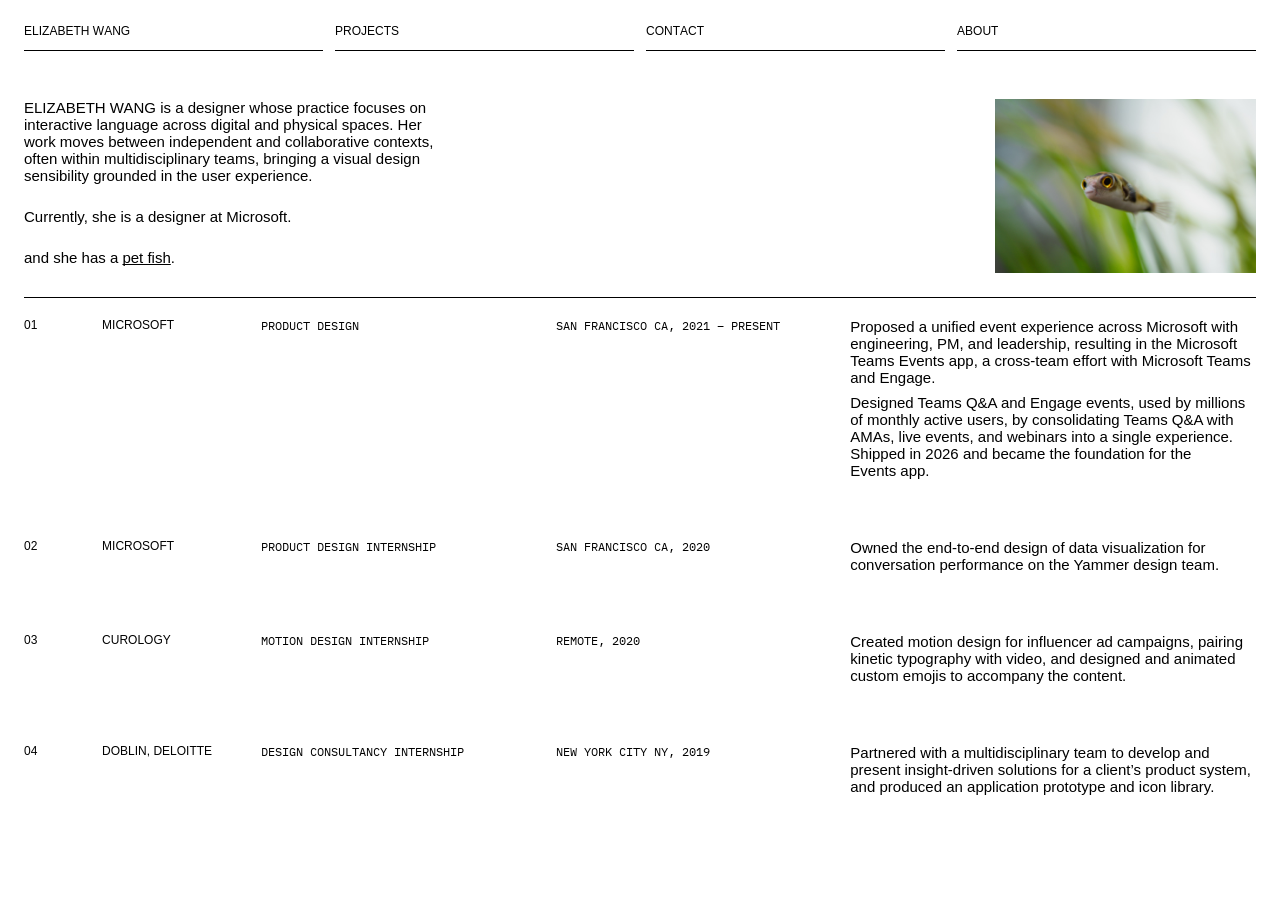
==== commit d242b9bd: "Events app reasoning, ownership wording, and AI-focused site description Co-Authored-By: Claude Opus" ====
--- a/about.html
+++ b/about.html
@@ -11,7 +11,7 @@
     <link rel="preconnect" href="https://fonts.googleapis.com" />
     <link rel="preconnect" href="https://fonts.gstatic.com" crossorigin />
     <link href="https://fonts.googleapis.com/css2?family=IBM+Plex+Mono&display=swap" rel="stylesheet" />
-    <link rel="stylesheet" href="styles.css?v=20261118o" />
+    <link rel="stylesheet" href="styles.css?v=20261119z" />
     <script>
       // Theme before first paint. A saved choice (from clicking the circle) wins;
       // otherwise first-time visitors get dark mode when it is night in San Francisco.
@@ -120,7 +120,7 @@
               <p class="place mono">San Francisco CA, 2021 – Present</p>
               <div class="desc">
                 <p>
-                  Championed a unified event experience across Microsoft with
+                  Proposed a unified event experience across Microsoft with
                   engineering, PM, and leadership, resulting in the Microsoft
                   Teams Events app, a cross-team effort with Microsoft Teams and
                   Engage.
@@ -179,6 +179,6 @@
       </main>
     </div>
     <span class="sr-only" role="status" aria-live="polite" data-copy-status></span>
-    <script src="main.js?v=20261116z"></script>
+    <script src="main.js?v=20261119c"></script>
   </body>
 </html>
--- a/styles.css
+++ b/styles.css
@@ -280,6 +280,8 @@
 
 .sr-only {
   position: absolute;
+  top: 0;
+  left: 0;
   width: 1px;
   height: 1px;
   overflow: hidden;
@@ -4592,3 +4594,27 @@
 .case-tile img.gif-camera {
   transform: scale(1.3);
 }
+
+/* On load: the homepage projects rise in one after another. Only the
+   starting state is held (fill-mode backwards), so nothing lingers on the
+   elements once the animation is done. */
+@keyframes load-rise {
+  from {
+    opacity: 0;
+    transform: translateY(24px);
+  }
+}
+.page-home .carousel > .project {
+  animation: load-rise 0.8s cubic-bezier(0.2, 0.7, 0.2, 1) backwards;
+}
+.page-home .carousel > .project:nth-child(2) { animation-delay: 100ms; }
+.page-home .carousel > .project:nth-child(3) { animation-delay: 200ms; }
+.page-home .carousel > .project:nth-child(4) { animation-delay: 300ms; }
+.page-home .carousel > .project:nth-child(5) { animation-delay: 400ms; }
+.page-home .carousel > .project:nth-child(6) { animation-delay: 500ms; }
+@media (prefers-reduced-motion: reduce) {
+  .page-home .carousel > .project {
+    animation: none;
+  }
+}
+
